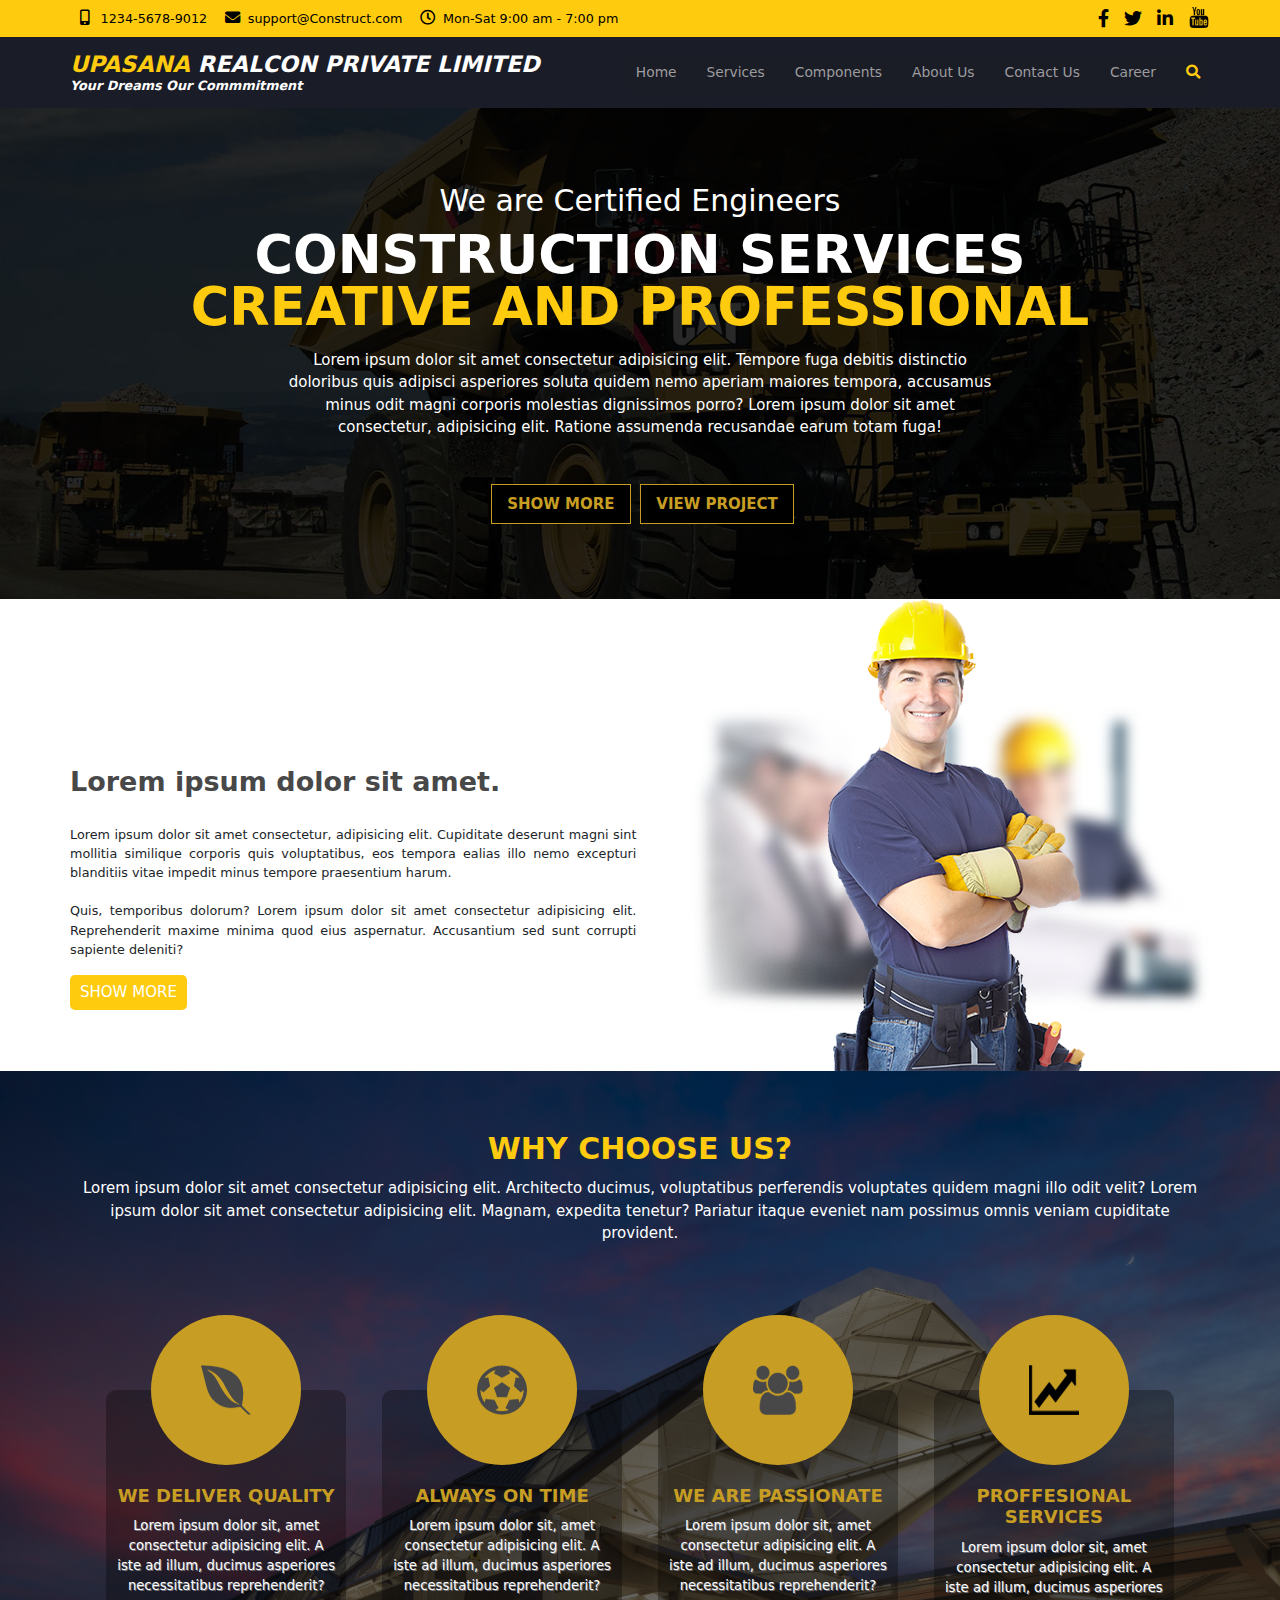
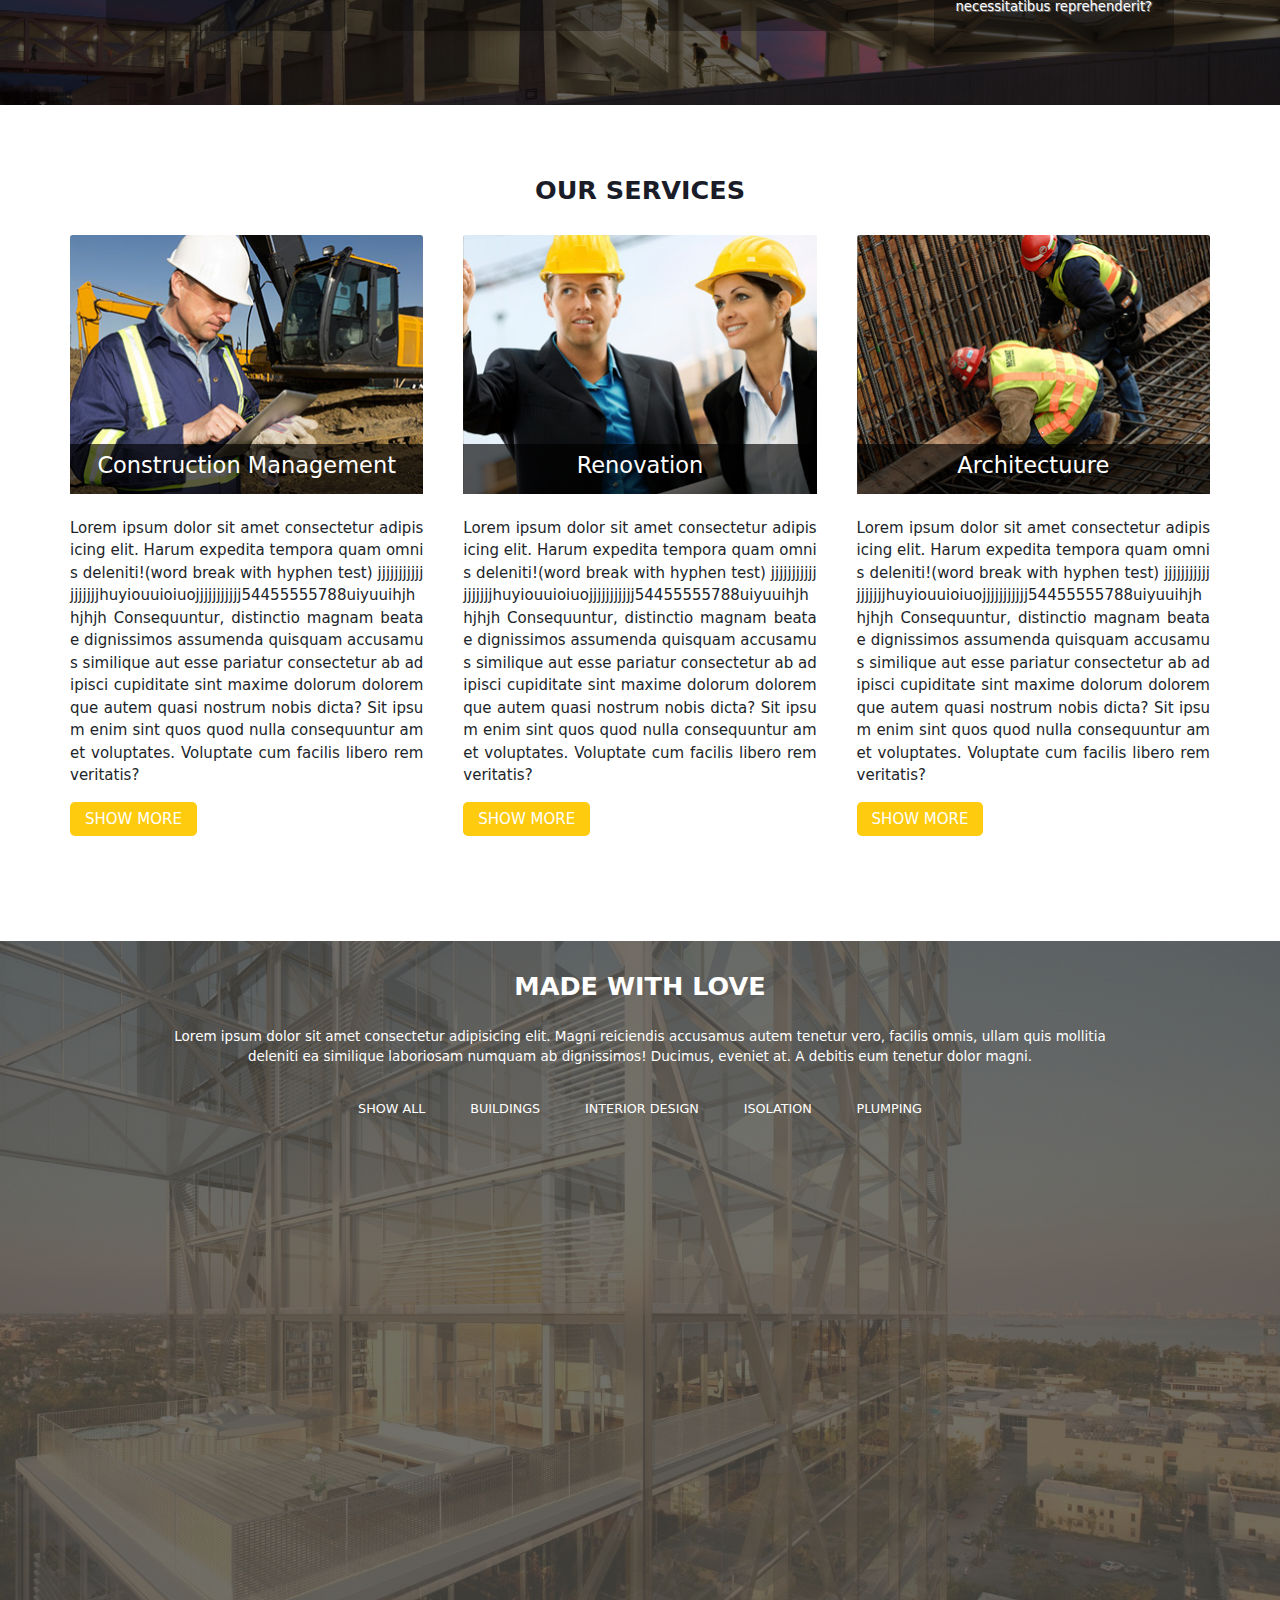
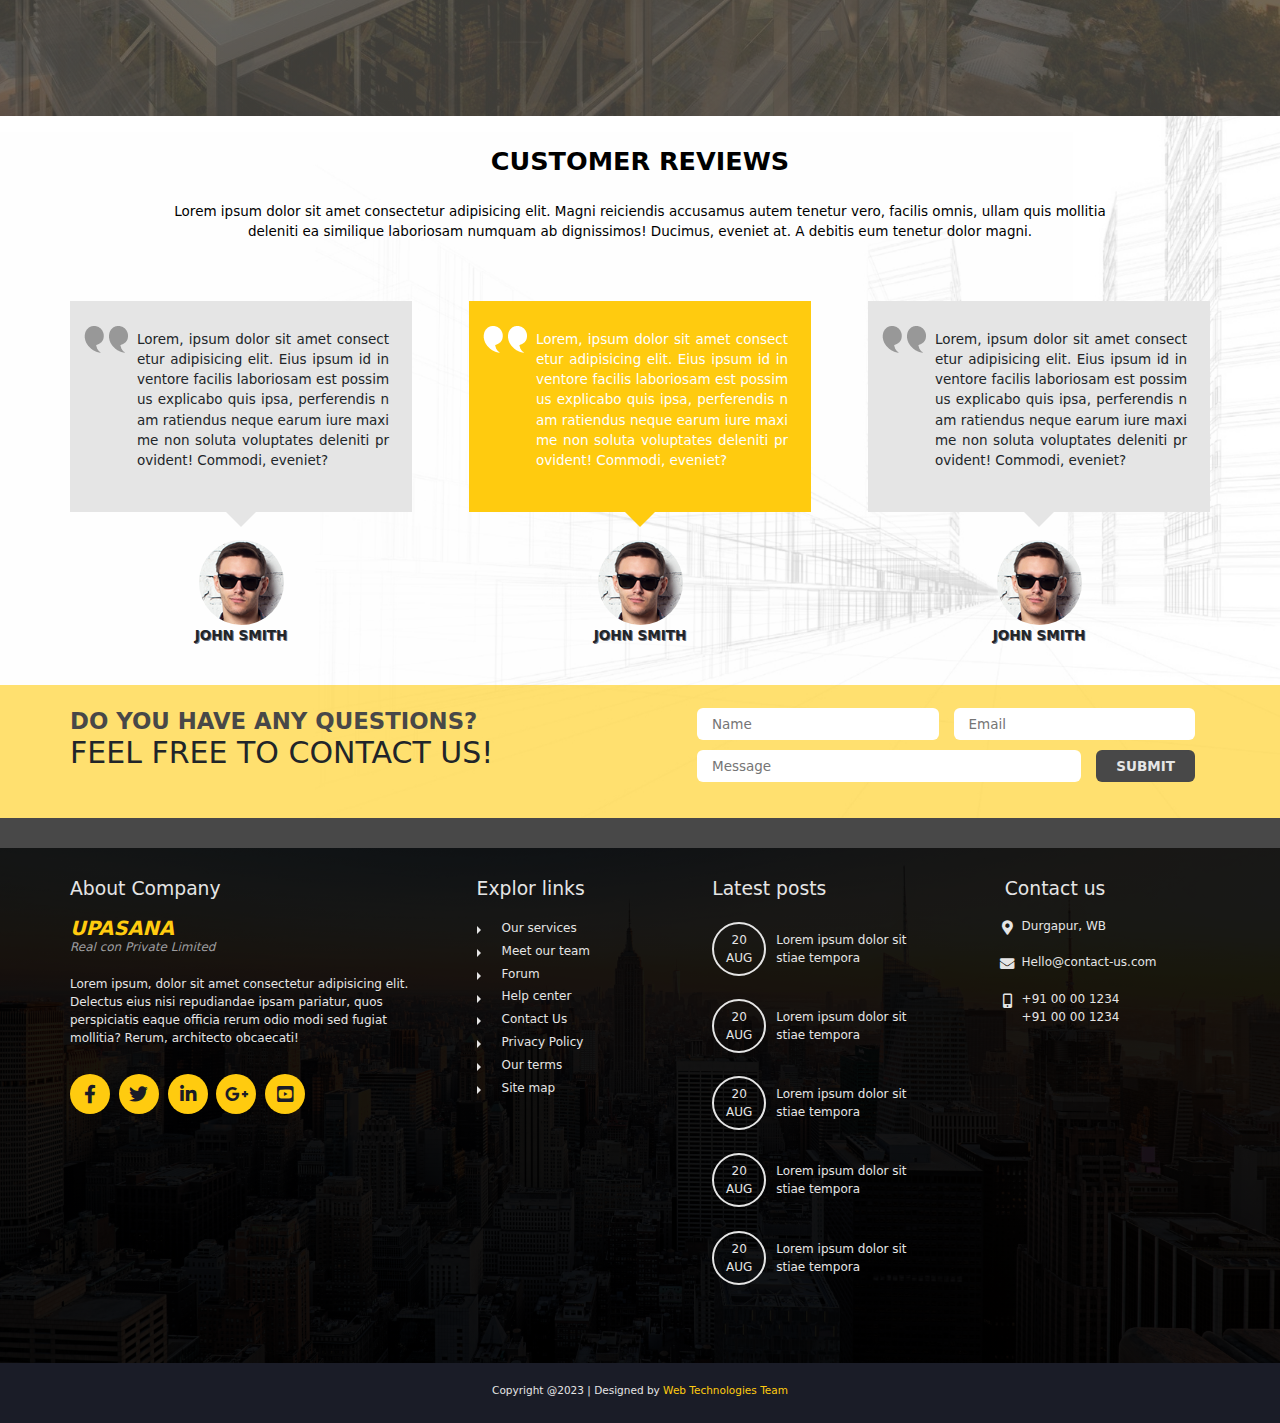
==== index.html @ b2ba681e "My Construction Site" ====
<!DOCTYPE html>
<html>
<head>
    <meta charset="UTF-8">
    <meta http-equiv="X-UA-Compatible" content="IE=edge">
    <meta name="viewport" content="width=device-width, initial-scale=1.0">
    <link href="css/all.min.css" rel="stylesheet" type="text/css">
    <link href="css/animate.compat.css" rel="stylesheet" type="text/css">
    <link href="css/bootstrap.min.css" rel="stylesheet" type="text/css">
    <link href="css/styles.css" rel="stylesheet" type="text/css">
    <script defer src="js/scripts.js"></script>
    <title>Construction Company</title>
</head>

<body>
    <section id="sec-0">
        <header class="top">
            <div class="container">
                <p>1234-5678-9012</p>
                <p>support@Construct.com</p>
                <p>Mon-Sat 9:00 am - 7:00 pm</p>
                <div class="social">
                    <a href="#" title="Facebook"><i class="fa-brands fa-facebook-f"></i></a>
                    <a href="#" title="Twitter"><i class="fa-brands fa-twitter"></i></a>
                   <!-- <a href="#"><i class="fa-brands fa-behance"></i></a>
                    <a href="#"><i class="fa-solid fa-basketball"></i></a> -->
                    <a href="#"><i class="fa-brands fa-linkedin-in"></i></a>
                    <a href="#"><img src="Images/youtube-logotype.png" alt=""></i></a>
                </div>
            </div>
        </header>
        <header>
            <div class="hide" id="searchBar">
                <input type="search" name="searchBox" id="searchBox" placeholder="Type your search here..    Press [Esc] to exist">
            </div>
            <div class="container">  
                <h1>
                    UPASANA<span>
                    REALCON PRIVATE LIMITED </span>
                    <p>Your Dreams Our Commmitment</p>
                </h1>
                <label for="menu"><i class="fas fa-bars"></i></label>
                <input type="checkbox" id="menu">
                <nav>
                    <a href="#">Home</a>
                    <!-- <a href="#">Page</a>
                    <a href="#">Blog</a> 
                    <a href="#">Portofolio</a> -->
                    <a href="#">Services</a>
                    <a href="#">Components</a>
                    <a href="#">About Us</a>
                    <a href="#">Contact Us</a>
                    <a href="#">Career</a>
                    <i class="fa-solid fa-magnifying-glass" id="search"></i>
                </nav>
            </div>
        </header>
        <article>
        <div class="container">
            <h1> We are Certified Engineers</h1>
            <h2>Construction services<br>
            <span>Creative AND professional</span></h2>
            <p>Lorem ipsum dolor sit amet consectetur adipisicing elit. Tempore fuga debitis distinctio doloribus quis adipisci asperiores soluta quidem nemo aperiam maiores tempora, accusamus minus odit magni corporis molestias dignissimos porro? Lorem ipsum dolor sit amet consectetur, adipisicing elit. Ratione assumenda recusandae earum totam fuga!</p>
            <a href="#">Show More</a>
            <a href="#">view project</a>
        </div>
        </article>
    </section>
    <section id="sec-1">
        <div class="container">
            <article>
                <h1>Welcome to our company</h1>
                <h2>Lorem ipsum dolor sit amet.</h2>
                <p>Lorem ipsum dolor sit amet consectetur, adipisicing elit. Cupiditate deserunt magni sint mollitia similique corporis quis voluptatibus, eos tempora ealias illo nemo excepturi blanditiis vitae impedit minus tempore praesentium harum. <br><br>Quis, temporibus dolorum? Lorem ipsum dolor sit amet consectetur adipisicing elit. Reprehenderit maxime minima quod eius aspernatur. Accusantium sed sunt corrupti sapiente deleniti?</p>
                <a href="#">Show More</a>
            </article>
            <aside><img src="Images/img1.png" alt="man"></aside>
        </div>
    </section>
    <section id="sec-2">
        <div class="container">
            <h1> why choose us?</h1>
            <P>Lorem ipsum dolor sit amet consectetur adipisicing elit. Architecto ducimus, voluptatibus perferendis voluptates quidem magni illo odit velit? Lorem ipsum dolor sit amet consectetur adipisicing elit. Magnam, expedita tenetur? Pariatur itaque eveniet nam possimus omnis veniam cupiditate provident.</P>
            <article>
                <figure>
                    <div><img src="Images/ico1.png" alt=""></div>
                    <div class="cont">
                        <h2>we deliver quality</h2>
                        <p>Lorem ipsum dolor sit, amet consectetur adipisicing elit. A iste ad illum, ducimus asperiores necessitatibus reprehenderit?</p>
                    </div>
                </figure>
                <figure>
                    <div><img src="Images/ico2.png" alt=""></div>
                    <div class="cont">
                        <h2>Always on time</h2>
                        <p>Lorem ipsum dolor sit, amet consectetur adipisicing elit. A iste ad illum, ducimus asperiores necessitatibus reprehenderit?</p>
                    </div>
                </figure>
                <figure>
                    <div><img src="Images/ico3.png" alt=""></div>
                    <div class="cont">
                        <h2>we are passionate</h2>
                        <p>Lorem ipsum dolor sit, amet consectetur adipisicing elit. A iste ad illum, ducimus asperiores necessitatibus reprehenderit?</p>
                    </div>
                </figure>
                <figure>
                    <div><img src="Images/ico4.png" alt=""></div>
                    <div class="cont">
                        <h2>proffesional services</h2>
                        <p>Lorem ipsum dolor sit, amet consectetur adipisicing elit. A iste ad illum, ducimus asperiores necessitatibus reprehenderit?</p>
                    </div>
                </figure>
            </article>
        </div>
    </section>
    <section id="sec-3">
        <div class="container">
            <h1>our services</h1>
            <div class="cont">
                <div class="card border-0">
                    <div>
                        <img src="Images/card1.jpg" class="card-img-top" alt="...">
                        <h5 class="caption">Construction Management</h5>
                    </div>
                    <div class="card-body px-0 pt-4">
                        <p>Lorem ipsum dolor sit amet consectetur adipisicing elit. Harum expedita tempora quam omnis deleniti!(word break with hyphen test) jjjjjjjjjjjjjjjjjjhuyiouuioiuojjjjjjjjjjj54455555788uiyuuihjhhjhjh Consequuntur, distinctio magnam beatae dignissimos assumenda quisquam accusamus similique aut esse pariatur consectetur ab adipisci cupiditate sint maxime dolorum doloremque autem quasi nostrum nobis dicta? Sit ipsum enim sint quos quod nulla consequuntur amet voluptates. Voluptate cum facilis libero rem veritatis?</p>
                    <a href="#">Show More</a>
                    </div>
                </div>
                <div class="card border-0">
                    <div>
                        <img src="Images/card2.jpg" class="card-img-top" alt="...">
                        <h5 class="caption">Renovation</h5>
                    </div>
                    <div class="card-body px-0 pt-4">
                        <p>Lorem ipsum dolor sit amet consectetur adipisicing elit. Harum expedita tempora quam omnis deleniti!(word break with hyphen test) jjjjjjjjjjjjjjjjjjhuyiouuioiuojjjjjjjjjjj54455555788uiyuuihjhhjhjh Consequuntur, distinctio magnam beatae dignissimos assumenda quisquam accusamus similique aut esse pariatur consectetur ab adipisci cupiditate sint maxime dolorum doloremque autem quasi nostrum nobis dicta? Sit ipsum enim sint quos quod nulla consequuntur amet voluptates. Voluptate cum facilis libero rem veritatis?</p>
                    <a href="#">Show More</a>
                    </div>
                </div>
                <div class="card border-0">
                    <div>
                        <img src="Images/card3.jpg" class="card-img-top" alt="...">
                        <h5 class="caption">Architectuure</h5>
                    </div>
                    <div class="card-body px-0 pt-4">
                        <p>Lorem ipsum dolor sit amet consectetur adipisicing elit. Harum expedita tempora quam omnis deleniti!(word break with hyphen test) jjjjjjjjjjjjjjjjjjhuyiouuioiuojjjjjjjjjjj54455555788uiyuuihjhhjhjh Consequuntur, distinctio magnam beatae dignissimos assumenda quisquam accusamus similique aut esse pariatur consectetur ab adipisci cupiditate sint maxime dolorum doloremque autem quasi nostrum nobis dicta? Sit ipsum enim sint quos quod nulla consequuntur amet voluptates. Voluptate cum facilis libero rem veritatis?</p>
                    <a href="#">Show More</a>
                    </div>
                </div>
            </div>
        </div>
    </section>
    <section id="sec-4">
        <div class="container">
            <h1>made with love</h1>
            <p>Lorem ipsum dolor sit amet consectetur adipisicing elit. Magni reiciendis accusamus autem tenetur vero, facilis omnis, ullam quis mollitia deleniti ea similique laboriosam numquam ab dignissimos! Ducimus, eveniet at. A debitis eum tenetur dolor magni.</p>
            <div class="filter">
                <a href="#">Show all</a>
                <a href="#">buildings</a>
                <a href="#">interior design</a>
                <a href="#">isolation</a>
                <a href="#">plumping</a>
            </div>
            <div class="cont">
                <img class="wow animated fadeIn slow" src="Images/gallery1.jpg" alt="pic">
                <aside>
                    <img src="Images/gallery3.jpg" alt="pic" class="wow animated flipInX delay-1s">
                    <img src="Images/gallery2.jpg" alt="pic" class="wow animated flipInX delay-1s slower">
                    <img src="Images/gallery4.jpg" alt="pic" class="wow animated flipInX delay-2s">
                    <img src="Images/gallery5.jpg" alt="pic" class="wow animated flipInX delay-2s slower">
                </aside>    
            </div>
        </div>
    </section>
    <section id="sec-5">
        <div class="container">
            <h1>customer reviews</h1>
            <p>Lorem ipsum dolor sit amet consectetur adipisicing elit. Magni reiciendis accusamus autem tenetur vero, facilis omnis, ullam quis mollitia deleniti ea similique laboriosam numquam ab dignissimos! Ducimus, eveniet at. A debitis eum tenetur dolor magni.</p>
            <div class="cont">
                <article class="quoteblock">
                    <div class="quotetxt arrow">
                        <p><img src="Images/blockquote2.png" alt="quote mark"></p>
                        <p>Lorem, ipsum dolor sit amet consectetur adipisicing elit. Eius ipsum id inventore facilis laboriosam est possimus explicabo quis ipsa, perferendis nam ratiendus neque earum iure maxime non soluta voluptates deleniti provident! Commodi, eveniet?</p>
                    </div>
                    <figure>
                        <img class="customer" src="Images/cust1.png" alt="customer1">
                        <figcaption>John smith</figcaption>
                    </figure>
                </article>
                <article class="quoteblock">
                    <div class="quotetxt arrow">
                        <p><img src="Images/blockquote1.png" alt="quote mark"></p>
                        <p>Lorem, ipsum dolor sit amet consectetur adipisicing elit. Eius ipsum id inventore facilis laboriosam est possimus explicabo quis ipsa, perferendis nam ratiendus neque earum iure maxime non soluta voluptates deleniti provident! Commodi, eveniet?</p>
                    </div>
                    <figure>
                        <img class="customer" src="Images/cust1.png" alt="customer1">
                        <figcaption>John smith</figcaption>
                    </figure>
                </article>
                <article class="quoteblock">
                    <div class="quotetxt arrow">
                        <p><img src="Images/blockquote2.png" alt="quote mark"></p>
                        <p>Lorem, ipsum dolor sit amet consectetur adipisicing elit. Eius ipsum id inventore facilis laboriosam est possimus explicabo quis ipsa, perferendis nam ratiendus neque earum iure maxime non soluta voluptates deleniti provident! Commodi, eveniet?</p>
                    </div>
                    <figure>
                        <img class="customer" src="Images/cust1.png" alt="customer1">
                        <figcaption>John smith</figcaption>
                    </figure>
                </article>
            </div>
        </div>
        <div class="contactUs">
            <div class="container">
                <aside>
                    <h1>do you have any questions?</h1>
                    <h2>feel free to contact us!</h2>
                </aside>
                <form id="form" action="/" method="">
                    <input type="text" name="name" id="" placeholder="Name" required>
                    <input type="email" name="email" id="email" placeholder="Email" required>
                    <input type="text" name="message" id="" placeholder="Message" required>
                    <input type="submit" value="submit" id="submit">
                    <p id="msg"></p>
                </form>
            </div>
        </div>
    </section>
    <section id="sec-6">
        <div class="container">
            <div class="about">
                <h1>About Company</h1>
                <h2>
                    UPASANA 
                    <p>Real con Private Limited</p>
                </h2>
                <p>Lorem ipsum, dolor sit amet consectetur adipisicing elit. Delectus eius nisi repudiandae ipsam pariatur, quos perspiciatis eaque officia rerum odio modi sed fugiat mollitia? Rerum, architecto obcaecati!</p>
                <a href="#"><i class="fab fa-facebook-f"></i></a>
                <a href="#"><i class="fab fa-twitter"></i></i></a>
                <a href="#"><i class="fab fa-linkedin-in"></i></a>  
                <a href="#"><i class="fab fa-google-plus-g"></i></a>
                <a href="#"><i class="fab fa-youtube-square"></i></a>
            </div>
            <div class="links">
                <h1>Explor links</h1>
                <a href="#">Our services</a>
                <a href="#">Meet our team</a>
                <a href="#">Forum</a>
                <a href="#">Help center</a>
                <a href="#">Contact Us</a>
                <a href="#">Privacy Policy</a>
                <a href="#">Our terms</a>
                <a href="#">Site map</a>
            </div>
            <div class="posts">
                <h1>Latest posts</h1>
                <a href="#"><span>20<br>AUG</span>Lorem ipsum dolor sit stiae tempora</a>
                <a href="#"><span>20<br>AUG</span>Lorem ipsum dolor sit stiae tempora</a>
                <a href="#"><span>20<br>AUG</span>Lorem ipsum dolor sit stiae tempora</a>
                <a href="#"><span>20<br>AUG</span>Lorem ipsum dolor sit stiae tempora</a>
                <a href="#"><span>20<br>AUG</span>Lorem ipsum dolor sit stiae tempora</a>
            </div>
            <div class="contact">
                <h1>Contact us</h1>
                <p>Durgapur, WB</p>
                <p>Hello@contact-us.com</p>
                <p>+91 00 00 1234<br>+91 00 00 1234</p>

            </div>
        </div>
    </section>
    <section id="sec-7">
        <div class="container">
            <p>Copyright @2023 | Designed by <span>Web Technologies Team</span></p>
        </div>
    </section>

    <script src="js/wow.min.js"></script>
    <script> new WOW().init();</script>
    <script src="js/bootstrap.bundle.min.js"></script>
</body>
</html>
---- css/styles.css ----
*{
    margin: 0px;
    padding: 0px;
    box-sizing: border-box;
    outline-style: none;
}

html {
    font-size: 12px;
    color: #000;
    font-family:'Segoe UI', Tahoma, Geneva, Verdana, sans-serif;
}

:root{
    --txtaccent: #fff;
    --txtaccent1: #9D9D9F;
    --textaccent2: #73757E;
    --textaccent3: #484848;
    --txtaccent4: #000;
    --txtaccent5: #E5E5E5;
    --haccent: #FFCB0F;
    --haccent_withOpacity: rgba(255, 203, 15,0.6);
    --haccent2: #C79E23;
    --bgaccent: #1A1C27;
    --bgaccent_withOpacity: rgba(26, 28, 39,0.96);
}
.container{
    width: 95%;
    margin: 0px auto;
    padding: 0px;
}
/* SECTION ZERO = LANDING VIEW */
#sec-0{
    background: linear-gradient(rgba(0,0,0,0.8),rgba(0,0,0,0.8)), url(../Images/banner.jpg) no-repeat top center/cover;
}
#sec-0 header.top {
    background-color: var(--haccent);
    font-size: 0.85rem;
    color: var(--txtaccent4);
    padding-top: 6px;
}
#sec-0 header.top .container {
    display: flex;
    flex-wrap: wrap;
    justify-content: space-evenly;
}
#sec-0 header.top p {
    display: flex;
    width: 45%;
    justify-content: flex-start;
    align-items: center;
    margin-bottom: 0px;
}
#sec-0 header.top p:nth-of-type(2) {
    justify-content: flex-end;
}
#sec-0 .top p::before{
    font-family: fontAwesome;
    display: inline-flex;
    width: 2em;
    justify-content: center;
    font-size: 1.2em;
}
#sec-0 .top p:first-of-type::before{
    content: "\f3cd";
}
#sec-0 .top p:nth-of-type(2)::before{
    content: "\f0e0";
}
#sec-0 .top p:last-of-type::before{
    content: "\f017";
}
#sec-0 .top .social {
    display: flex;
    width: 45%;
    justify-content: flex-end;
    gap: 5px;
}
#sec-0 .top .social a{
    font-size: 1.2rem;
    display: inline-block;
    padding: 5px 0px 5px 5px;
    color: inherit;
    text-decoration: none;
    transition: transform 0.3s ease-in-out;
}
#sec-0 .top .social a:hover{
    transform: scale(1.15);
}
#sec-0 .top .social a img{
    height: 1.2em;
    margin-top: -5px;
}
#sec-0 header:last-of-type{
    background-color: var(--bgaccent);
    position: relative;
}
#sec-0 header:last-of-type .container{
    display: flex;
    flex-wrap: wrap;
    justify-content: space-between;
    align-items: center;
    padding: 0.65rem 0px;
    position: relative;
}
#sec-0 header:last-of-type h1{
    font-size: 1.5rem;
    font-style: italic;
    font-weight: bold;
    color: var(--haccent);
    padding: 0px;
    margin: 0px;
}
#sec-0 header:last-of-type h1>span{
    color: var(--txtaccent);
}

#sec-0 header:last-of-type h1 p{
    font-size: 0.85rem;
    font-style: italic;
    color: var(--txtaccent);
    font-weight: bold;
    margin: 0px;
}
#sec-0 header label{
    color: var(--haccent);
    font-size: 2rem;
}
#sec-0 header nav a {
    display: block;
    text-decoration: none;
    color: var(--txtaccent1);
    text-align: center;
    padding: 10px;
    transition: background-color 0.6s ease;
    border-bottom: solid 1px var(--txtaccent1);
}
#sec-0 header nav a:hover{
    background-color: var(--haccent_withOpacity);
    color: var(--txtaccent);
}
#sec-0 header nav i {
    display: flex;
    text-decoration: none;
    color: var(--haccent);
    text-align: center;
    align-items: center;
    padding: 10px;
    font-size: 1.2em;
    transition: transform 0.3s ease-in-out;
    width: fit-content;
    margin: 0px auto;
}
#sec-0 header nav i:hover {
    transform: scale(1.3);
    cursor:pointer;
}
#sec-0 #searchBar {
    justify-content: center;
    align-items: flex-start;
    background: linear-gradient(rgba(0,0,0,0.9),rgba(0,0,0,0.9));
    backdrop-filter: blur(4px);
    position: absolute;
    width: 100%;
    height: 110vh;
    top: 100%;
}
#sec-0 #searchBox {
    display: block;
    min-width: 45%;
    padding: 10px 15px;
    text-align: center;
    border-radius: 30px;
    border-style: none;
    transform: translateY(25px);
}
#sec-0 #searchBox:focus {
    box-shadow: inset 0px 0px 25px var(--haccent2);
}
.show{
    display: flex;
}
.hide{
    display: none;
}

#sec-0 header input {
    display: none;
}
#sec-0 input + nav {
    display: none;
    width: 100%;
}
#sec-0 input:checked + nav {
    display: block;
}
#sec-0 article{
    display: flex;
    align-items: center;
    text-align: center;
    padding: 3rem 0px;
}
#sec-0 article h1{
    font-weight: normal;
    font-size: 1.25rem;
    color: var(--txtaccent);
    margin-bottom: 10px;
}
#sec-0 article h2{
    text-transform: uppercase;
    font-size: 1.85rem;
    color: var(--txtaccent);
    line-height: 1em;
    margin-bottom: 15px;
    font-weight: 700;
}
#sec-0 article h2 span{
    color: var(--haccent);
}
#sec-0 article p{
    color: var(--txtaccent);
    margin-bottom: 3rem;
    padding-left: 4rem;
    padding-right: 4rem;
}
#sec-0 article a{
    color: var(--haccent2);
    background-color: var(--txtaccent4);
    display: inline-block;
    padding: 8px 15px;
    margin-left: 5px;
    border: solid 1px var(--haccent2);
    text-decoration: none;
    text-transform: uppercase;
    font-weight: bold;
}
#sec-0 article a:hover{
    background-color: var(--haccent2);
    color: var(--txtaccent);
}
/* SECTION ONE */
#sec-1 {
    background-color: var(--txtaccent);
}
#sec-1 article{
    padding-top: 20px;
    text-align: center;
}
#sec-1 article h1{
    font-size: 1.85rem;
    color: var(--txtaccent);
    font-weight: 700;
    text-transform: uppercase;
}
#sec-1 article h2{
    font-size: 1.1rem;
    font-weight: 700;
    color: var(--textaccent3);
}
#sec-1 article p{
    font-size: 0.85rem;
    text-align: justify;
    margin: 1.3rem 0px 1.1rem;
}
#sec-1 article a{
    color: var(--txtaccent);
    background-color: var(--haccent);
    text-transform: uppercase;
    text-decoration: none;
    padding: 6px 10px;
    border-radius: 5px;
    display: inline-block;
    width: fit-content;
}
#sec-1 aside {
    width: 95%;
    margin: 25px auto 0px;
}
#sec-1 aside img{
    max-width: 100%;
}

#sec-2{
    background: linear-gradient(rgba(0,0,0,0.6),rgba(0,0,0,0.6)), url(../Images/bg4.jpg) no-repeat center center/cover;
    text-align: center;
    padding: 3rem 0px 1.8rem;
}
#sec-2 .container>h1{
    color: var(--haccent);
    text-transform: uppercase;
    font-size: 2rem;
    margin-bottom: 10px;
    font-weight: 700;
}
#sec-2 .container>p {
    color: var(--txtaccent);
    margin-bottom: 30px;
}
#sec-2 article{
    display: flex;
    justify-content: center;
    flex-wrap: wrap;
}
#sec-2 article figure{
    text-align: center;
    max-width: 63%;
    margin-top: 40px;
}
#sec-2 article .cont{
    background: linear-gradient(rgba(0,0,0,0.3),rgba(0,0,0,0.3));
    border-radius: 10px;
    padding: 95px 10px 20px;
    text-align: center;
    margin-top: -75px;
}
#sec-2 article figure div:first-of-type{
    width: 10em;
    height: 10em;
    background-color: var(--haccent2);
    border-radius: 50%;
    display: flex;
    justify-content: center;
    align-items: center;
    margin: 0px auto;
    position: relative;
    z-index: 1;
}
#sec-2 article figure img{
    max-width: 55%;
}
#sec-2 article figure h2{
font-size: 1.2rem;
text-transform: uppercase;
font-weight: 700;
margin-bottom: 10px;
color: var(--haccent2);
}
#sec-2 article figure p{
color: var(--txtaccent);
font-size: 0.88rem;
text-shadow:1px 1px #73757E;
}

#sec-3{
    background-color: var(--txtaccent);
    padding-top: 30px;
    padding-bottom: 30px;
}
#sec-3 h1{
    text-transform: uppercase;
    font-size: 1.7rem;
    margin-bottom: 30px;
    text-align: center;
    color: var(--bgaccent);
    font-weight: 900;
}
#sec-3 .cont{
    display: flex;
    flex-wrap: wrap;
    justify-content: space-between;
    flex-direction: column;
    align-content: space-around;
}
#sec-3 .card{
    width: 90%;
    margin-bottom: 30px;
}
#sec-3 .card p{
    text-align: justify;
    word-break: break-all;
    -ms-hyphens: auto;
    -webkit-hyphens: auto;
    -moz-hyphens: auto;
    hyphens: auto;
}
#sec-3 .card>div{
    position: relative;
}
#sec-3 .caption{
    width: 100%;
    text-align: center;
    margin: 0px;
    color: var(--txtaccent);
    background-color: rgba(0,0,0,0.65);
    padding: 8px 15px 15px;
    position: absolute;
    bottom: 0px;
    font-size: 1.5rem;
    font-weight: 400;
}
#sec-3 a{
    color: var(--txtaccent);
    background-color: var(--haccent);
    text-transform: uppercase;
    text-decoration: none;
    padding: 6px 15px;
    border-radius: 5px;
    display: inline-block;
}
/* SECTION 4 */
#sec-4{
    background: linear-gradient(rgba(78, 76, 70, 0.8),rgba(78, 76, 70, 0.8)), url(../Images/bg2.jpg) no-repeat center center/cover;
    text-align: center;
    padding-top: 2rem;
    padding-bottom: 4rem;
}
#sec-4 h1{
    text-transform: uppercase;
    font-size: 1.7rem;
    margin-bottom: 1.6rem;
    color: var(--txtaccent);
    font-weight: 800;
}
#sec-4 p{
    color: var(--txtaccent);
    font-size: 0.9rem;
    padding: 0px 6rem;
    margin-bottom: 2rem;
}
#sec-4 .filter{
    margin-bottom: 2rem;
    padding: 0px 6rem;
}
#sec-4 .filter a{
    display: inline-block;
    padding: 3px 20px 5px;
    border-radius: 15px;
    color: var(--txtaccent);
    text-decoration: none;
    text-transform: uppercase;
    transition: background-color 0.65s ease;
    font-size: 0.85rem;
}
#sec-4 .filter a:hover{
    background-color: var(--bgaccent);
}
#sec-4 .cont{
    width: 90%;
    margin: 0px auto;
}
#sec-4 .cont>img{
    width: 100%;
    display: block;
    margin: 0px auto 20px;
}
#sec-4 aside{
    display: flex;
    flex-flow: row wrap;
    justify-content: space-between;
}
#sec-4 aside img{
    margin-bottom: 10px;
    width: 48%;
}
/* SECTION 5 */
#sec-5{
    background: url(../Images/bg3.jpg) no-repeat center center/cover;
    text-align: center;
    padding-top: 2rem;
    font-size: 0.9rem;
}
#sec-5 h1{
    text-transform: uppercase;
    font-size: 1.7rem;
    margin-bottom: 1.6rem;
    color: var(--txtaccent4);
    font-weight: 800;
}
#sec-5 h1+p{
    color: var(--txtaccent4);
    padding: 0px 2rem;
    margin-bottom: 4rem;
}
#sec-5 .cont{
    display: flex;
    flex-flow: wrap;
    justify-content: center;
    gap: 5vh;
}
#sec-5 article{
    width: 70%;
}
#sec-5 .quotetxt{
    display: flex;
    align-items: stretch;
    padding: 1.8em 1.7em 2em 1em;
    background-color: var(--txtaccent5);
    text-align: justify;
    word-break: break-all;    
    position: relative;
}
#sec-5 .quotetxt p:first-child{
    padding-right: 0.7em;
}
#sec-5 .quotetxt p:first-child img{
    min-width: 100%;
}
#sec-5 .quotetxt p:last-child{
    padding-top: 3px;
}
#sec-5 .arrow:after {
    content: '';
    position: absolute;
    border: 15px solid transparent;
    border-top-color: var(--txtaccent5);
    left: calc(50% - 15px);
    top: 100%;
}
#sec-5 figure{
    margin-top: 1.85rem;
}
#sec-5 .customer{
    display: block;
    margin: 0px auto;
    border-radius: 50%;
}
#sec-5 figcaption{
    text-transform: uppercase;
    font-weight: 600;
    text-shadow:1px 1px #73757E;
}
#sec-5 article:nth-of-type(2) div.quotetxt{
    color: var(--txtaccent);background-color: var(--haccent);
}
#sec-5 article:nth-of-type(2) .arrow:after{
    border-top-color: var(--haccent);
}
#sec-5 .contactUs{
    padding-top: 1.5rem;
    background-color: var(--haccent_withOpacity);
    border-bottom: solid 2rem var(--textaccent3);
}
#sec-5 .contactUs h1{
    color: var(--textaccent3);
    text-transform: uppercase;
    font-size: 1.52rem;
    font-weight: 800;
    margin: 0px;
}
#sec-5 .contactUs h2{
    font-size: 2rem;
    font-weight: normal;
    text-transform: uppercase;
    margin: 0px;
}
#sec-5 .contactUs form{
    padding: 10px 0px 1.7rem;
    position: relative;
}
#sec-5 .contactUs form input{
    padding: 6px 15px;
    margin: 0px 5px 10px 0px;
    border-radius: 6px;
    border-style: none;
    color: var(--textaccent3);
}
#sec-5 .contactUs form input[type=submit]{
    padding: 6px 20px;
    text-transform: uppercase;
    font-weight: 600;
    background-color: var(--textaccent3);
    color: var(--txtaccent5);
}
#sec-5 .contactUs form input:focus{
    box-shadow: inset 0px 0px 10px var(--txtaccent1);
}
#sec-5 .contactUs form input[type=submit]:hover{
    box-shadow: inset 0px 0px 10px var(--txtaccent1);
}
#sec-5 .contactUs form input+p{
    width: 100%;
    margin: 0px auto;
    color:#ff0000;
    font-style: italic;
    font-size: 0.8rem;
    line-height: 1.1em;
    padding: 0px 6px;
    position: absolute;
    bottom: 2px;
}
.invalid{
    box-shadow: inset 0px 0px 10px #e67a7a;
}
/* SECTION SIX */
#sec-6{
    background: linear-gradient(rgba(0, 0, 0,0.9),rgba(0, 0, 0,0.9)), url(../Images/rascacielos-nueva-york.jpg) no-repeat center center/cover;
    padding-top: 2rem;
    padding-bottom: 4rem;
    font-size: 0.8rem;
}
#sec-6 .container{
    display: flex;
    flex-flow: row wrap;
    justify-content: space-between;
    row-gap: 15px;
    color: var(--txtaccent5);
}
#sec-6 h1{
    font-weight: 400;
    font-size: 1.25rem;
    margin-bottom: 1.1rem;
}
#sec-6 .about h2{
    font-size: 1.3rem;
    font-weight: 800;
    font-style: italic;
    color: var(--haccent);
    padding-bottom: 5px;
    margin-bottom: 1rem;
}
#sec-6 .about h2 p{
    color: var(--txtaccent1);
    font-size: 0.8rem;
    font-weight: 400;
    margin-bottom: 0px;
}
#sec-6 .about>p{
    margin-bottom: 1.5rem;
}
#sec-6 .about a{
    display: inline-flex;
    padding: 5px;
    width: 40px;
    height: 40px;
    margin-right: 5px;
    border-radius: 50%;
    background-color: var(--haccent);
    font-size: 1.25rem;
    color: var(--bgaccent);
    justify-content: center;
    align-items: center;
    transition: background-color ease-in;
    margin-top: 5px;
    text-decoration: none;
}
#sec-6 .about i{
    vertical-align: baseline;
}
#sec-6 .about a:hover{
    background-color: var(--txtaccent5);
}
#sec-6 .links a{
    color: inherit;
    text-decoration: none;
    display: block;
}
#sec-6 .links a{
    position: relative;
    padding: 0.2em;
    padding-left: 25px;
}
#sec-6 .links a::before{
    content: '';
    position: absolute;
    border: 0.35em solid transparent;
    border-left-color: var(--txtaccent5);
    left: 0px;
    top: 0.8em;
}
#sec-6 .links a:hover{
    text-decoration: underline;
}
#sec-6 .posts a{
    color: inherit;
    text-decoration: none;
    display: flex;
    align-items: center;
    padding: 5px;
    border-radius: 10px;
    margin-bottom: 1.1em;
    transition: background-color 0.7s ease-out;
    margin-left: -5px;
}
#sec-6 .posts a:hover{
    background-color: var(--haccent_withOpacity);
    color: var(--txtaccent);
}
#sec-6 .posts a span{
    display: inline-flex;
    width: 2.5em;
    height: 2.5em;
    border-radius: 50%;
    border: solid 2px var(--txtaccent5);
    justify-content: center;
    align-items: center;
    text-align: center;
    padding: 25px;
    margin-right: 10px;
}
#sec-6 .contact p{
    margin-bottom: 15px;
    display: flex;
    margin-left: -1em;
}
#sec-6 .contact p::before{
    font-family: fontAwesome;
    display: inline-flex;
    min-width: 2em;
    justify-content: center;
    font-size: 1.2em;
}
#sec-6 .contact p:first-of-type::before{
    content: "\f3c5";
}
#sec-6 .contact p:nth-of-type(2)::before{
    content: "\f0e0";
}
#sec-6 .contact p:last-of-type::before{
    content: "\f3cd";
}
/* SECTION SEVEN */
#sec-7 {
    background-color: var(--bgaccent);
    padding: 20px 0px 10px;
    text-align: center;
    font-size: 0.7rem;
}
#sec-7 p{
    color: var(--txtaccent5);
}
#sec-7 p span{
    color: var(--haccent);
}

/*MEDIA QUERRIES*/
/*Smart phones */
@media (min-width: 576px) {
    html{
        font-size: 13px;
    }
    .container {
        width: 520px;
    }
    #sec-0 header nav a {
        background-color: transparent;
    }
    #sec-0 input + nav {
        background-color: var(--bgaccent_withOpacity);
        position: absolute;
        top: 100%;
        right: 0%;
        width: 35%;
        border-bottom-left-radius: 10px;
    }
    #sec-0 #searchBox {
        transform: translateY(25px);
    }
}
/* Medium devices (tablets, 768px and up) */
@media (min-width: 768px) {
    html{
        font-size: 14px;
    }
    .container {
        width: 720px;
    }
    #sec-0 header.top {
        padding-top: 0px;
    }
    #sec-0{
        background-position: center center;
    }
    #sec-0 header.top .container {
        justify-content: flex-start;
    }
    #sec-0 header.top p {
        width: fit-content;
        margin-right: 10px;
    }
    #sec-0 .top .social {
        width: fit-content;
        flex-grow: 1;
    }
    #sec-0 header label{
        display: none;
    }
    #sec-0 header nav a {
        border-style: none;
    }
    #sec-0 input + nav {
        display: flex;
        flex-wrap: nowrap;
        justify-content: flex-end;
        width: fit-content;
        position: static;
        border-radius: none;
        font-size: 0.8rem;
    }
    #sec-0 input:checked + nav {
        display: flex;
    }
    #sec-0 article{
        padding: 5rem 0px;
    }
    #sec-0 article h1{
        font-size: 2rem;
    }
    #sec-0 article h2{
        font-size: 3.5rem;
    }
    #sec-0 #searchBox {
        min-width: 35%;
    }
    #sec-1 .container{ 
        display: flex;
        flex-wrap: wrap;
        justify-content: space-between;
    }
    #sec-1 article{
        padding: 0px;
        text-align: left;
        width:51%;
        display: flex;
        flex-flow: column nowrap;
        justify-content: center;
    }
    #sec-1 article p{
        padding-right: 1rem;
    }
    #sec-1 aside {
        width: 48%;
        margin: 0px;
        text-align: right;
    }
    #sec-2{
        padding: 4rem 0px 2.5rem;
    }
    #sec-2 article{
        justify-content: space-between;
    }
    #sec-2 article figure{
        max-width: 40%;
    }
    #sec-2 article figure img{
        max-width: 55%;
    }
    #sec-3 {
        padding-top: 40px;
        padding-bottom: 50px;
    }
    #sec-3 .cont{
        flex-direction: row;
    }
    #sec-3 .card{
        width: 48%;
    }
    #sec-3 .card:last-child{
        margin-left: auto;
        margin-right: auto;
    }
    #sec-4 .cont{
        width: 100%;
        margin: 0px;
    }
    #sec-4 aside img{
        margin-bottom: 15px;
        width: 48%;
    }
    #sec-5 h1+p{
        padding: 0px 6rem;
    }
    #sec-5 .cont{
        gap: 5vw;
    }
    #sec-5 article{
        width: 43%;
    }
    #sec-5 .contactUs form input+p{
        bottom: 4px;
    }
    #sec-6 .container{
        justify-content: space-between;
        row-gap: 25px;
    }
    #sec-6 .about{
        width: 65%;
    }
    #sec-6 .links{
        width: 20%;
    }
    #sec-6 .posts {
        width: 65%;
    }
    #sec-6 .contact {
        width: 20%;
    }
}
/* Standard PC screens */
@media (min-width: 1200px) {
    html{
        font-size: 15px;
    }
    .container {
        width: 1140px;
    }
    #sec-0 .top .social {
        gap: 10px ;
    }
    #sec-0 header:last-of-type .container{
        padding: 0.95rem 0px;
    }
    #sec-0 header nav a {
        margin-right: 10px;
        font-size: 0.92rem;
    }
    #sec-0 article p{
        padding-left: 14rem;
        padding-right: 14rem;
    }
    #sec-1 article h1{
        font-size: 2.7rem;
    }
    #sec-1 article h2{
        font-size: 1.8rem;
    }
    #sec-2{
        background-position: center top;
    }
    #sec-2 article{
        justify-content: space-evenly;
    }
    #sec-2 article figure{
        max-width: 21%;
    }
    #sec-3 {
        padding-top: 70px;
        padding-bottom: 60px;
    }
    #sec-3 .card{
        width: 31%;
    }
    #sec-3 .card:last-child{
        margin-left: 0px;
        margin-right: 0px;
    }
    #sec-4 .cont{
        display: flex;
        flex-flow: row wrap;
        justify-content: space-between;
    }
    #sec-4 .cont>img{
        width: 50%;
        margin: 0px;
    }
    #sec-4 aside{
        display: flex;
        flex-flow: row wrap;
        justify-content: space-between;
        width: 49%;
        gap: 10px;
    }
    #sec-4 aside img{
        width: 49%;
        margin: 0px;
    }
    #sec-5{
        background-position: right center;
    }
    #sec-5 .cont{
        justify-content: space-between;
        gap: 0px;
        padding-bottom: 25px;
    }
    #sec-5 article{
        width: 30%;
    }
    #sec-5 .contactUs>.container {
        display: flex;
        justify-content: space-between;
    }
    #sec-5 .contactUs aside{
        width: 45%;
        text-align: left;
    }
    #sec-5 .contactUs form {
        width: 45%;
        padding-top: 0px;
        display: flex;
        flex-wrap: wrap;
        justify-content: space-between;
    }
    #sec-5 .contactUs form input {
        margin-right: 15px;
    }
    #sec-5 .contactUs form input:not(input[type=submit]) {
        flex-grow: 1;
    }
    #sec-5 .contactUs form input+p{
        text-align: left;
    }
    #sec-6 .container{
        justify-content: space-between;
        row-gap: 25px;
    }
    #sec-6 .about{
        width: 30%;
    }
    #sec-6 .links{
        width: 15%;
    }
    #sec-6 .posts {
        width: 20%;
    }
    #sec-6 .contact {
        width: 18%;
    }
}
@media (min-width: 1400px) {
    html{
        font-size: 17px;
    }
    .container {
        width: 1340px;
    }
}

/* END OF SHEET */
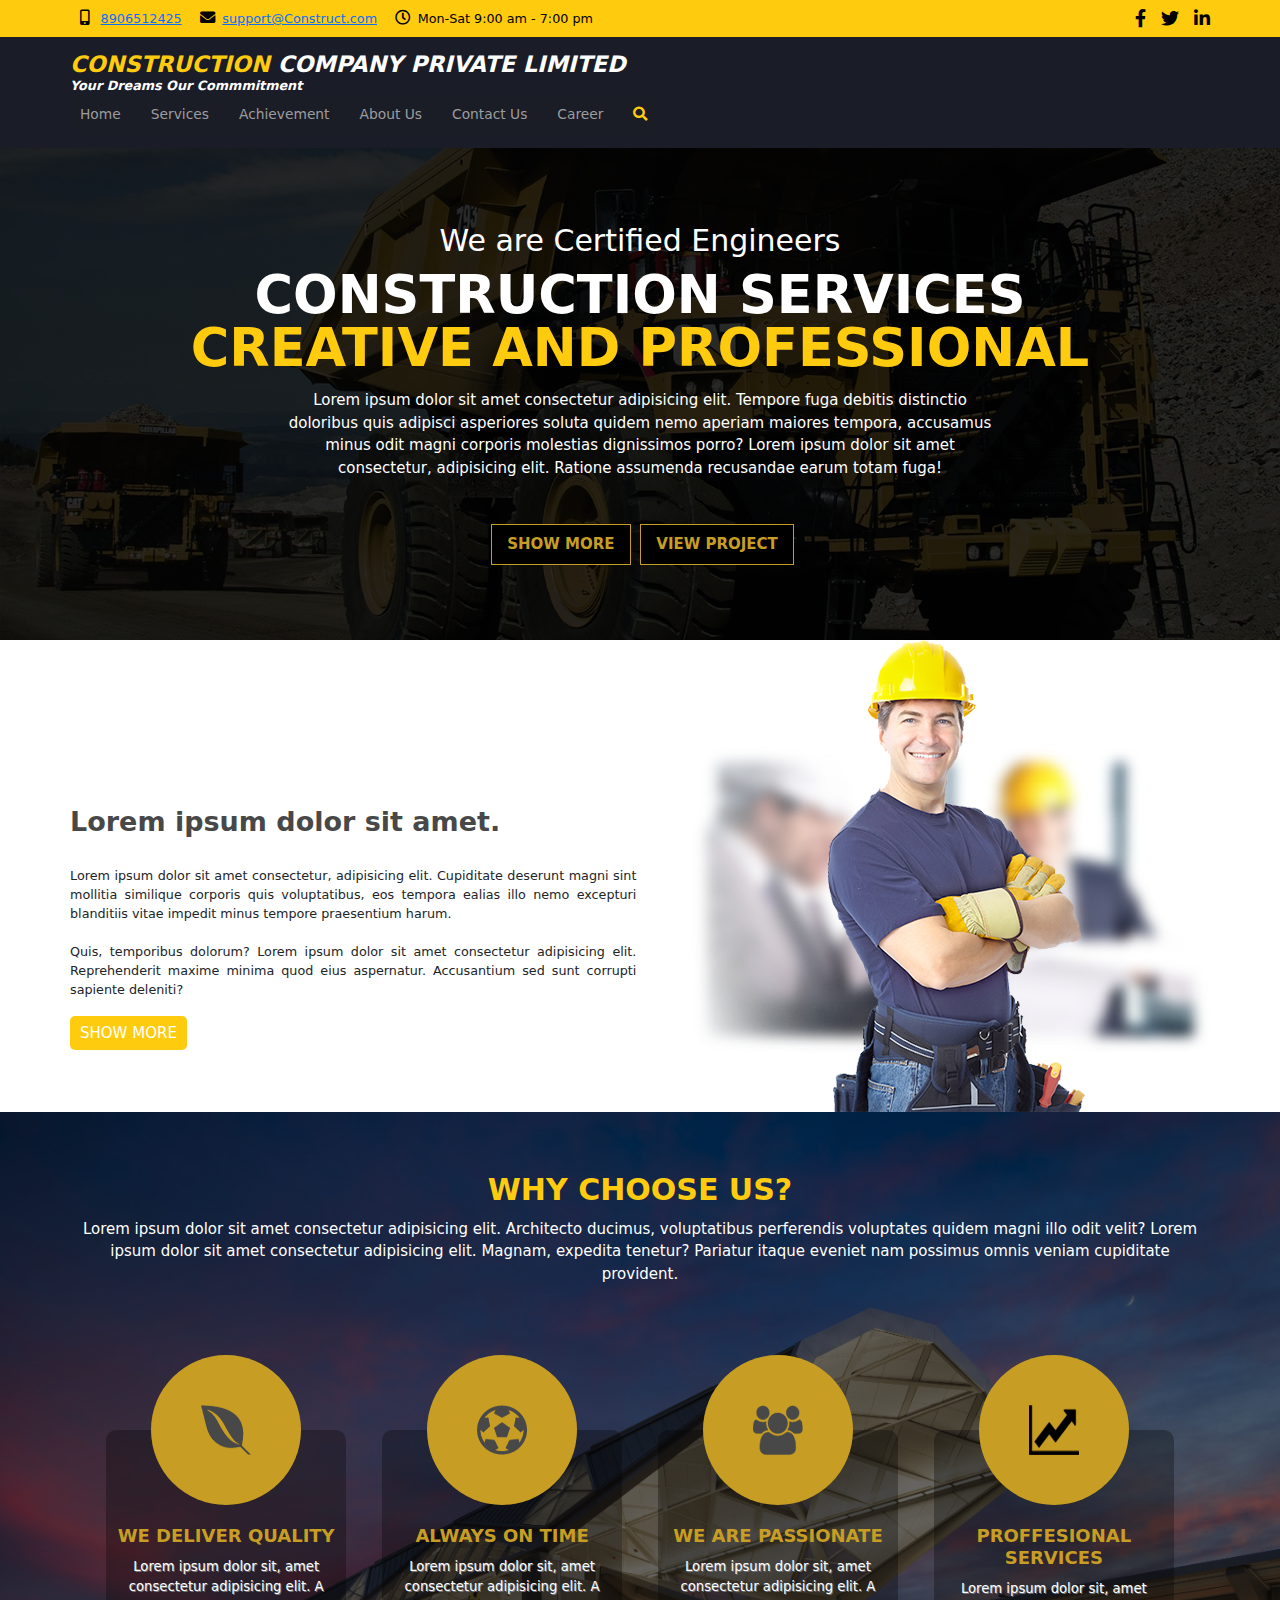
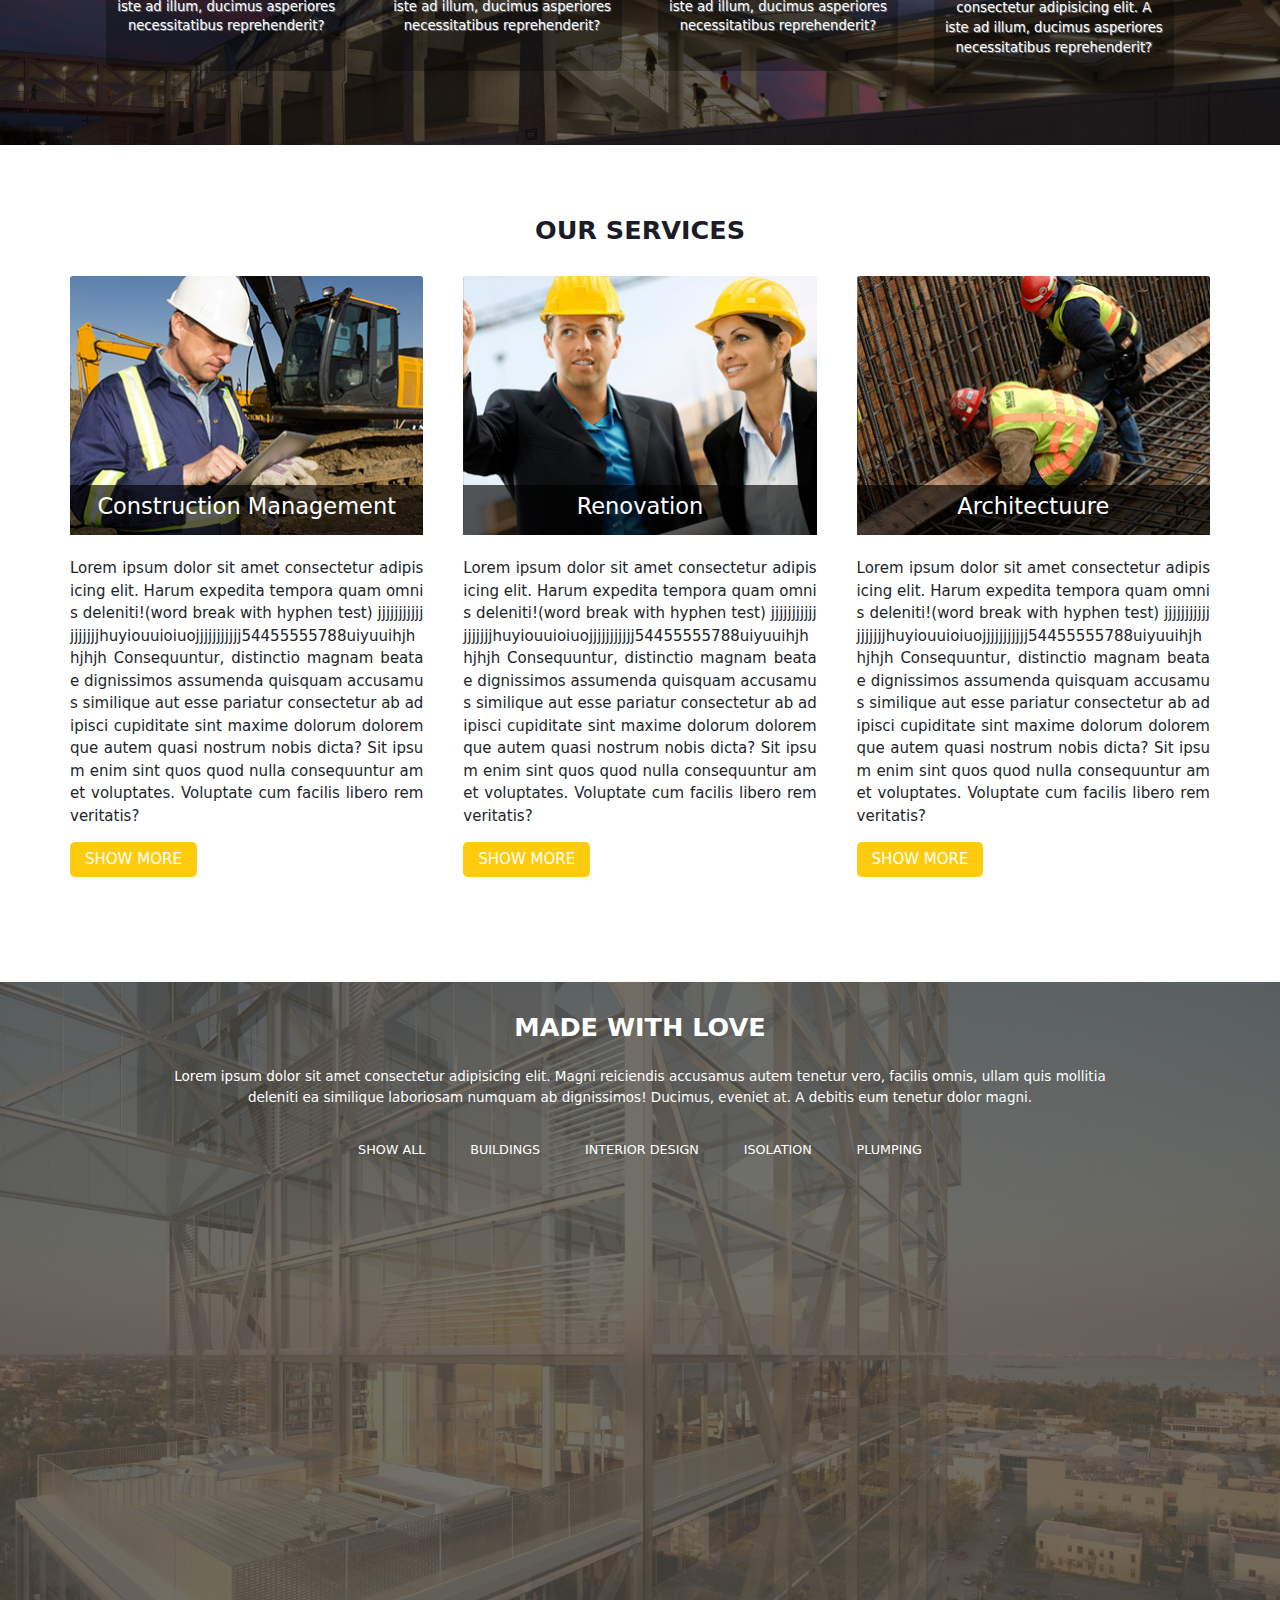
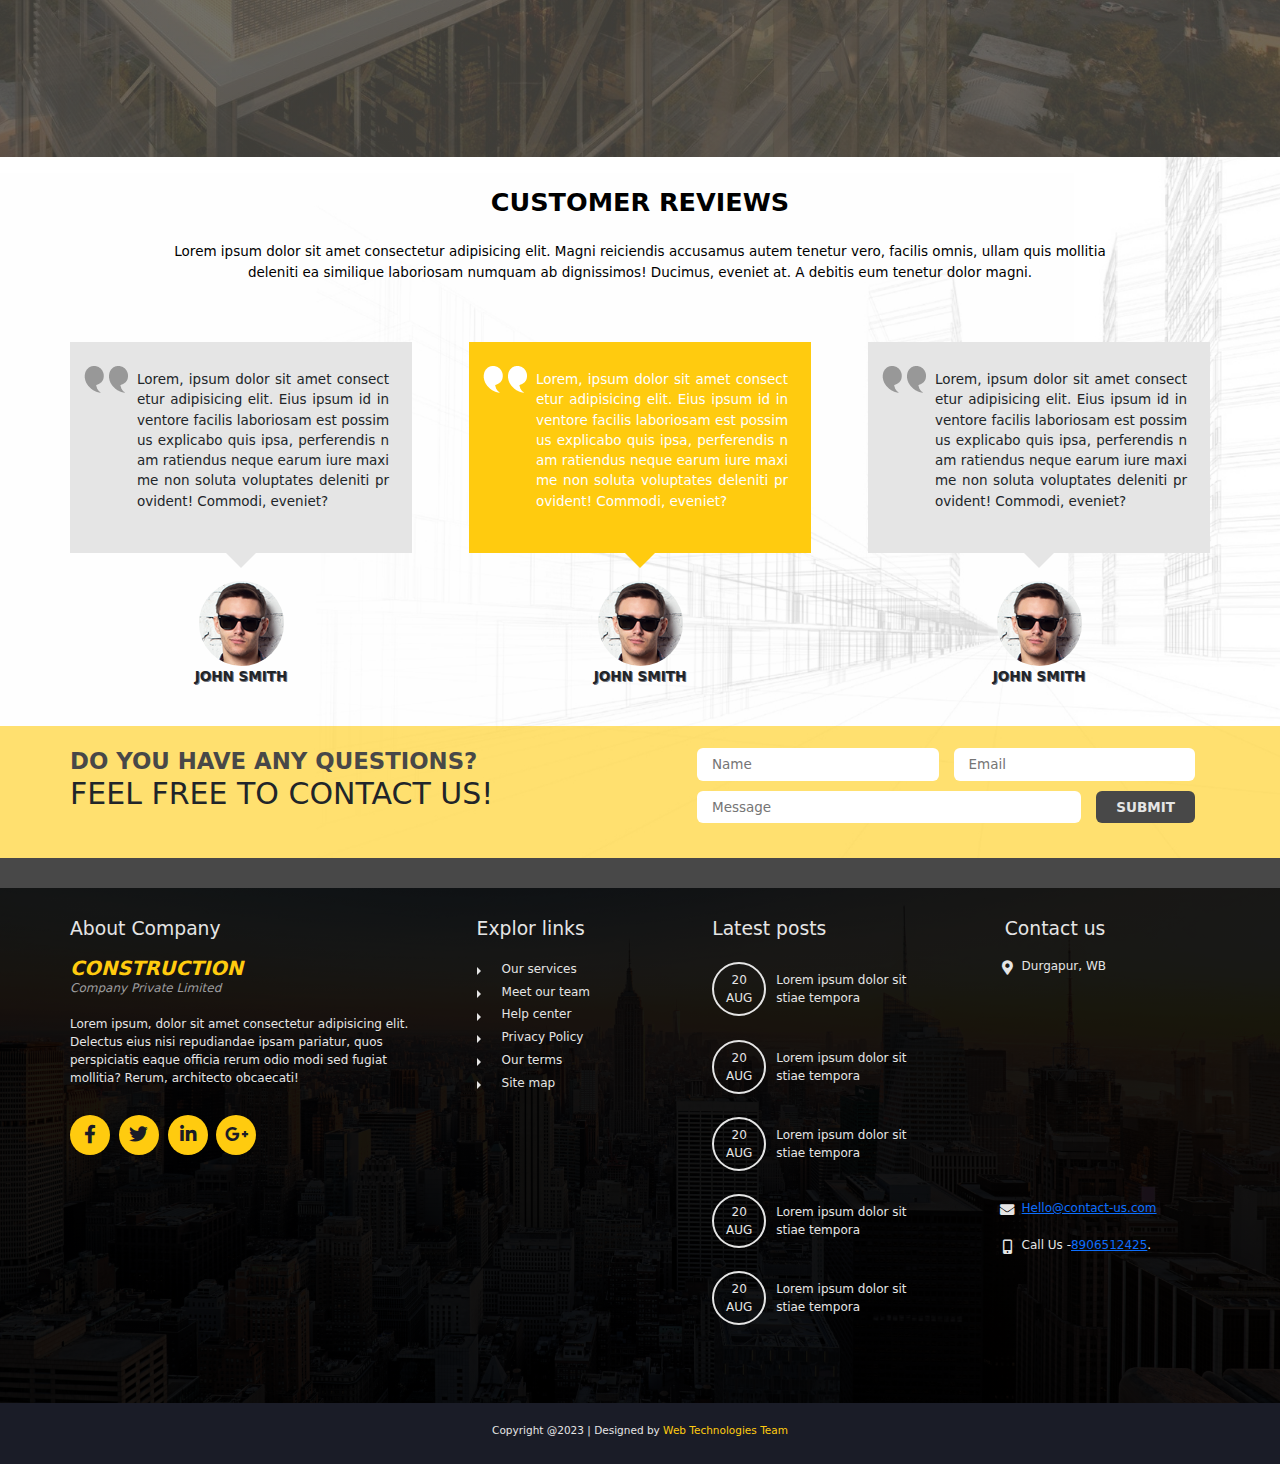
==== commit f2abb70d: "Update index.html" ====
--- a/index.html
+++ b/index.html
@@ -16,16 +16,16 @@
     <section id="sec-0">
         <header class="top">
             <div class="container">
-                <p>1234-5678-9012</p>
-                <p>support@Construct.com</p>
+                <p> <a href="tel:8906512425"> 8906512425</a></p>
+                <p><a href = "mailto: support@Construct.com">support@Construct.com </a></p>
                 <p>Mon-Sat 9:00 am - 7:00 pm</p>
                 <div class="social">
-                    <a href="#" title="Facebook"><i class="fa-brands fa-facebook-f"></i></a>
-                    <a href="#" title="Twitter"><i class="fa-brands fa-twitter"></i></a>
+                    <a href="https://www.facebook.com/" title="Facebook"><i class="fa-brands fa-facebook-f"></i></a>
+                    <a href="https://twitter.com/" title="Twitter"><i class="fa-brands fa-twitter"></i></a>
                    <!-- <a href="#"><i class="fa-brands fa-behance"></i></a>
                     <a href="#"><i class="fa-solid fa-basketball"></i></a> -->
-                    <a href="#"><i class="fa-brands fa-linkedin-in"></i></a>
-                    <a href="#"><img src="Images/youtube-logotype.png" alt=""></i></a>
+                    <a href="https://in.linkedin.com/"><i class="fa-brands fa-linkedin-in"></i></a>
+                    <!--<a href="#"><img src="Images/youtube-logotype.png" alt=""></i></a> -->
                 </div>
             </div>
         </header>
@@ -35,8 +35,8 @@
             </div>
             <div class="container">  
                 <h1>
-                    UPASANA<span>
-                    REALCON PRIVATE LIMITED </span>
+                    CONSTRUCTION<span>
+                    COMPANY PRIVATE LIMITED </span>
                     <p>Your Dreams Our Commmitment</p>
                 </h1>
                 <label for="menu"><i class="fas fa-bars"></i></label>
@@ -47,9 +47,10 @@
                     <a href="#">Blog</a> 
                     <a href="#">Portofolio</a> -->
                     <a href="#">Services</a>
-                    <a href="#">Components</a>
-                    <a href="#">About Us</a>
-                    <a href="#">Contact Us</a>
+                    <!-- <a href="#">Components</a> -->
+                    <a href="#">Achievement</a>
+                    <a href="#sec-6">About Us</a>
+                    <a href="#sec-6">Contact Us</a>
                     <a href="#">Career</a>
                     <i class="fa-solid fa-magnifying-glass" id="search"></i>
                 </nav>
@@ -215,14 +216,35 @@
                     <h1>do you have any questions?</h1>
                     <h2>feel free to contact us!</h2>
                 </aside>
-                <form id="form" action="/" method="">
-                    <input type="text" name="name" id="" placeholder="Name" required>
+                <!--<form id="form" action="/" method="">-->
+                    <form onsubmit="sendEmail(); reset();return false;">
+                    <input type="text" name="name" id="name" placeholder="Name" required>
                     <input type="email" name="email" id="email" placeholder="Email" required>
-                    <input type="text" name="message" id="" placeholder="Message" required>
+                    <input type="text" name="message" id="message" placeholder="Message" required>
+                    <!--<textarea id="message" rows="4" placeholder="Message" required></textarea>-->
                     <input type="submit" value="submit" id="submit">
+
                     <p id="msg"></p>
                 </form>
             </div>
+            <script src="https://smtpjs.com/v3/smtp.js"></script>
+            <script>
+                function sendEmail(){
+                    Email.send({
+                        Host : "smtp.gmail.com",
+                        Username : "mithumal.dgr@gmail.com",
+                        Password : "9734475944bu",
+                        To : 'mithumal.dgr@gmail.com',
+                        From : document.getElementById("email").value,
+                        Subject : "New Contact Form Enquiry",
+                        Body : "Name: "+document.getElementById("name").value
+                        +"<br> Email: "+document.getElementById("email").value
+                        +"<br> Message: "+document.getElementById("message").value
+                    }).then(
+                      message => alert("Message Sent Successfully")
+                    );
+                }
+            </script>
         </div>
     </section>
     <section id="sec-6">
@@ -230,23 +252,23 @@
             <div class="about">
                 <h1>About Company</h1>
                 <h2>
-                    UPASANA 
-                    <p>Real con Private Limited</p>
+                    CONSTRUCTION 
+                    <p>Company Private Limited</p>
                 </h2>
                 <p>Lorem ipsum, dolor sit amet consectetur adipisicing elit. Delectus eius nisi repudiandae ipsam pariatur, quos perspiciatis eaque officia rerum odio modi sed fugiat mollitia? Rerum, architecto obcaecati!</p>
-                <a href="#"><i class="fab fa-facebook-f"></i></a>
-                <a href="#"><i class="fab fa-twitter"></i></i></a>
-                <a href="#"><i class="fab fa-linkedin-in"></i></a>  
-                <a href="#"><i class="fab fa-google-plus-g"></i></a>
-                <a href="#"><i class="fab fa-youtube-square"></i></a>
+                <a href="<https://www.facebook.com/"><i class="fab fa-facebook-f"></i></a>
+                <a href="https://twitter.com/"><i class="fab fa-twitter"></i></i></a>
+                <a href="https://in.linkedin.com/"><i class="fab fa-linkedin-in"></i></a>  
+                <a href="https://mail.google.com/mail/"><i class="fab fa-google-plus-g"></i></a>
+                <!--<a href="#"><i class="fab fa-youtube-square"></i></a> -->
             </div>
             <div class="links">
                 <h1>Explor links</h1>
                 <a href="#">Our services</a>
                 <a href="#">Meet our team</a>
-                <a href="#">Forum</a>
+                
                 <a href="#">Help center</a>
-                <a href="#">Contact Us</a>
+                
                 <a href="#">Privacy Policy</a>
                 <a href="#">Our terms</a>
                 <a href="#">Site map</a>
@@ -262,8 +284,10 @@
             <div class="contact">
                 <h1>Contact us</h1>
                 <p>Durgapur, WB</p>
-                <p>Hello@contact-us.com</p>
-                <p>+91 00 00 1234<br>+91 00 00 1234</p>
+                <iframe src="https://www.google.com/maps/embed?pb=!1m18!1m12!1m3!1d117057.11836585075!2d87.23013297212674!3d23.531245372948025!2m3!1f0!2f0!3f0!3m2!1i1024!2i768!4f13.1!3m3!1m2!1s0x39f7710b47a89171%3A0x429e1bdb57e009dd!2sDurgapur%2C%20West%20Bengal!5e0!3m2!1sen!2sin!4v1676354546591!5m2!1sen!2sin" width="200" height="200" style="border:0;" allowfullscreen="" loading="lazy" referrerpolicy="no-referrer-when-downgrade"></iframe>
+                <p><a href = "mailto: Hello@contact-us.com">Hello@contact-us.com </a></p>
+                <p>Call Us -<a href="tel:8906512425"> 8906512425</a>.</p>
+                
 
             </div>
         </div>
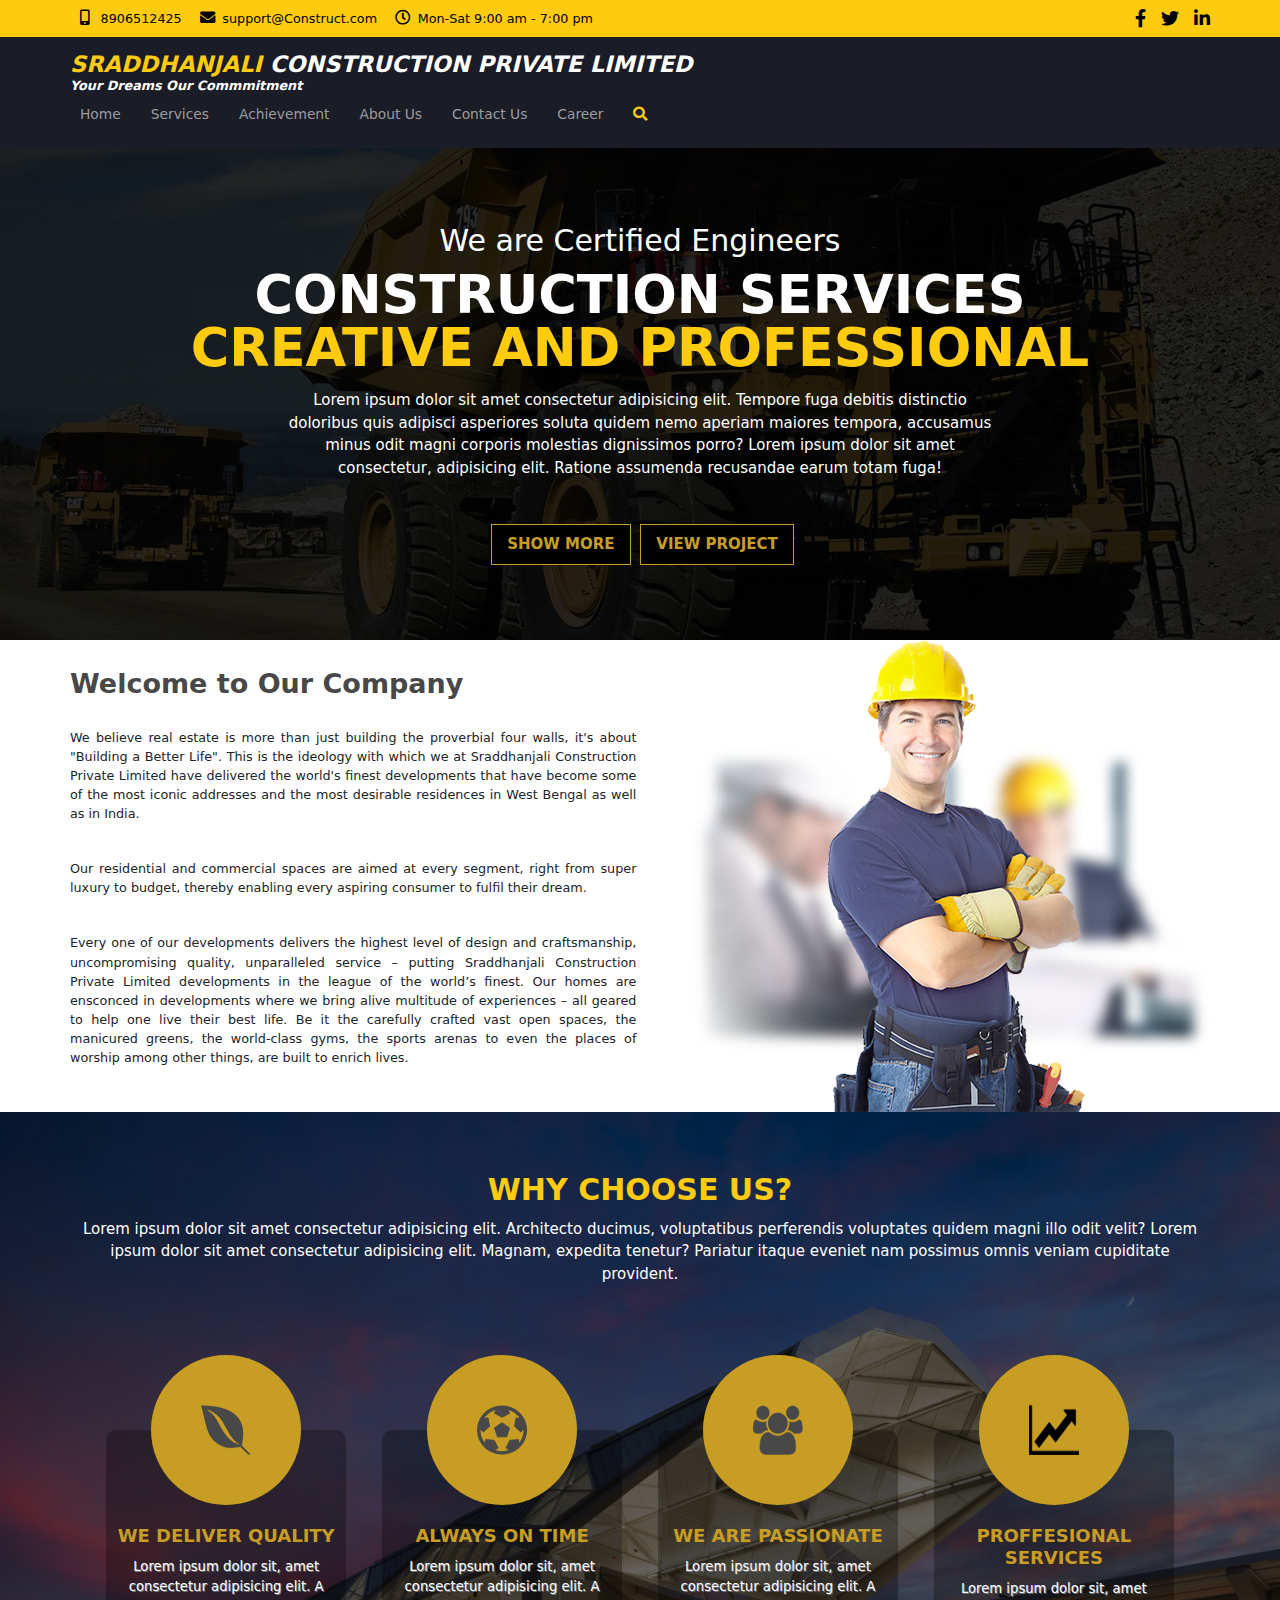
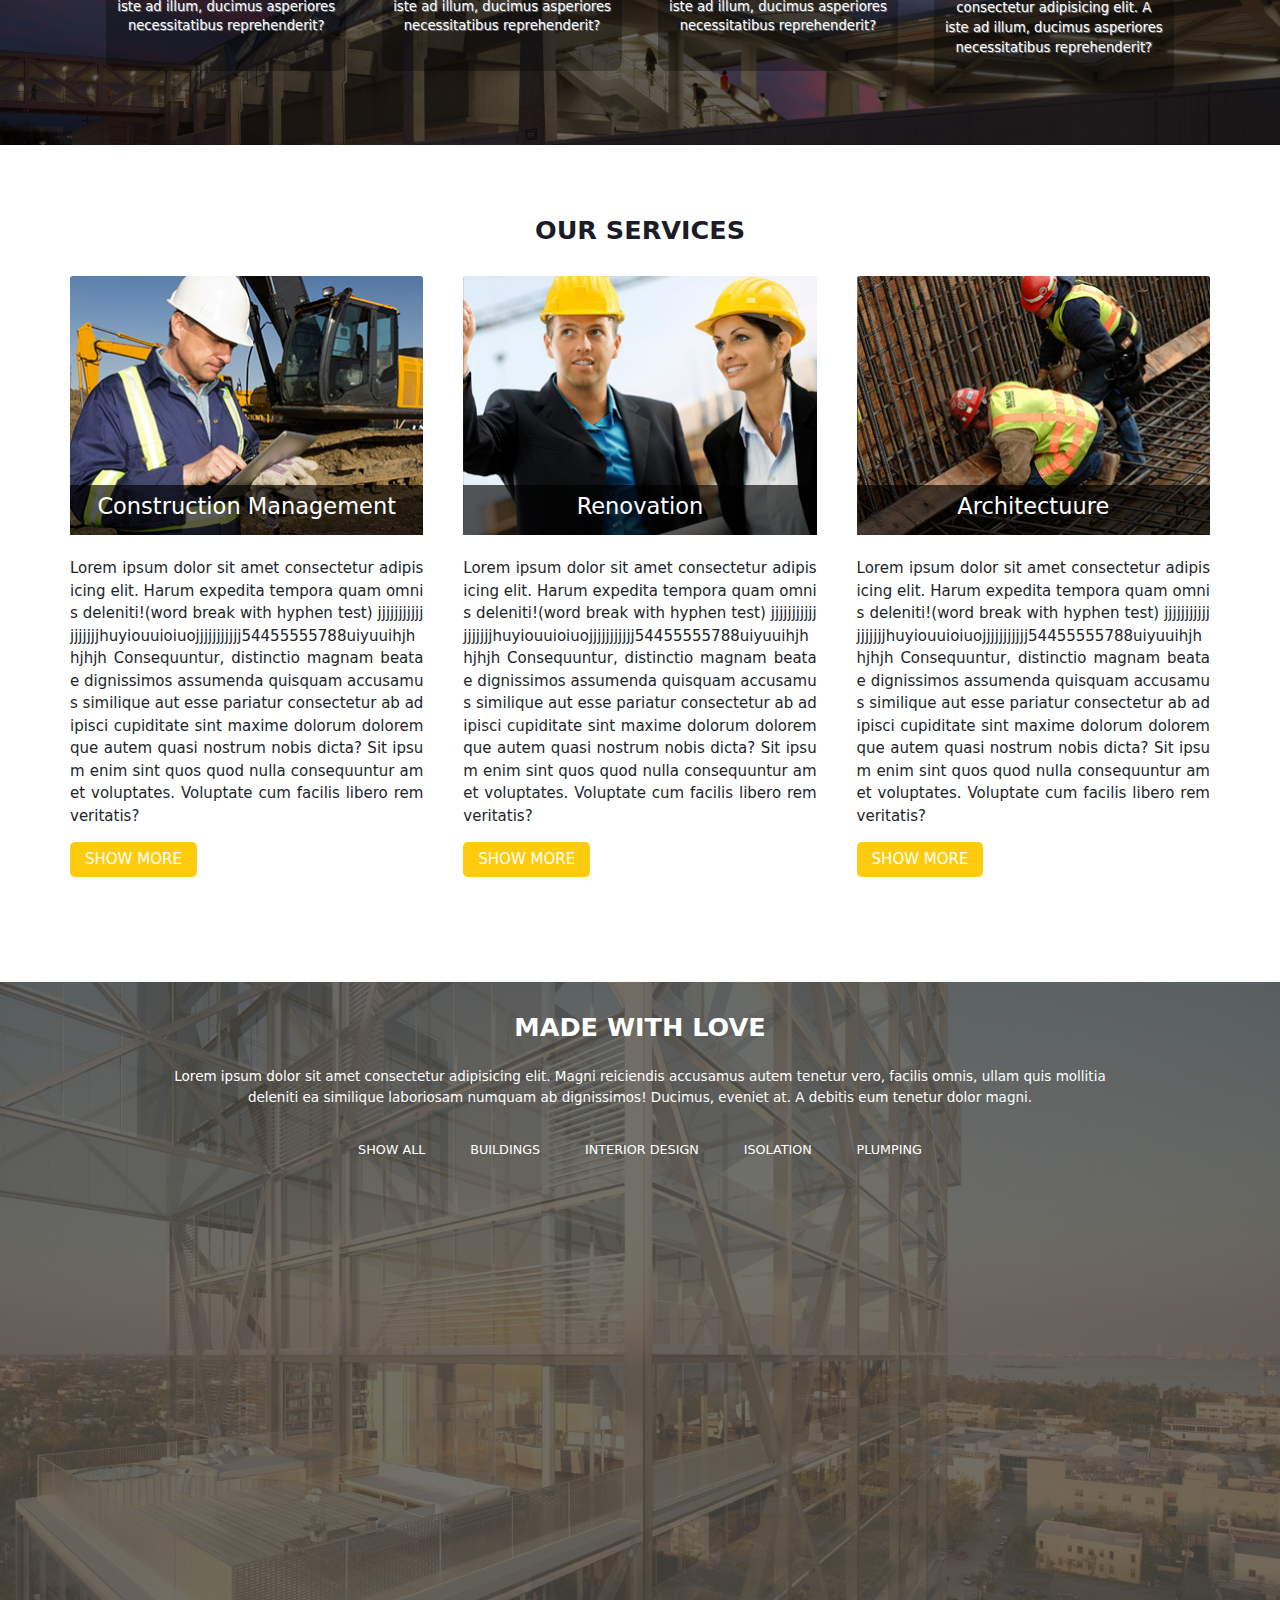
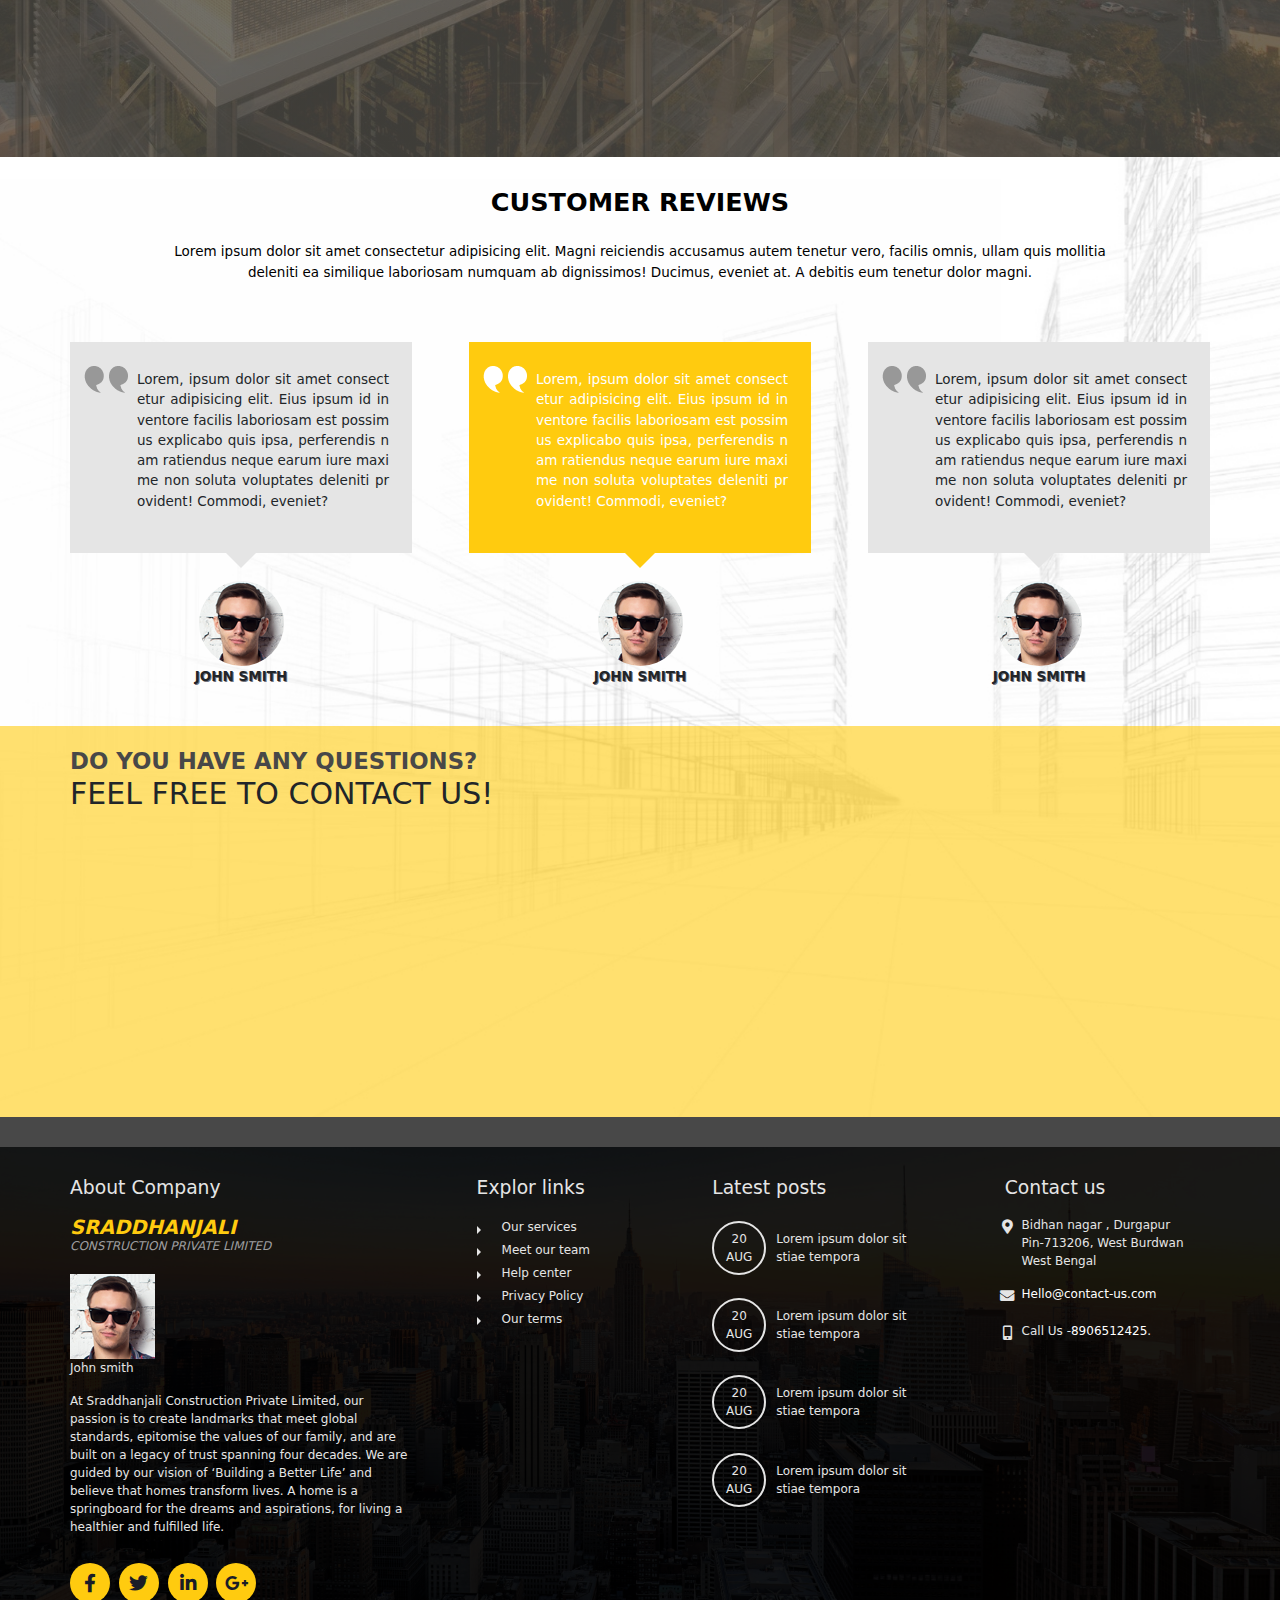
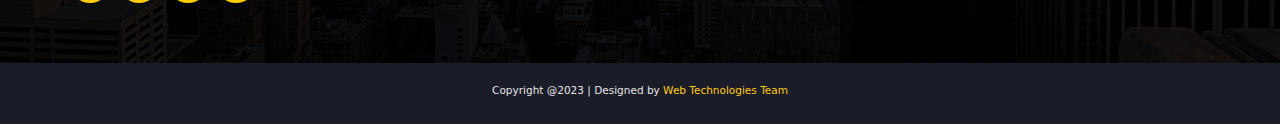
==== commit da518c42: "Add some extra pages" ====
--- a/index.html
+++ b/index.html
@@ -24,7 +24,7 @@
                     <a href="https://twitter.com/" title="Twitter"><i class="fa-brands fa-twitter"></i></a>
                    <!-- <a href="#"><i class="fa-brands fa-behance"></i></a>
                     <a href="#"><i class="fa-solid fa-basketball"></i></a> -->
-                    <a href="https://in.linkedin.com/"><i class="fa-brands fa-linkedin-in"></i></a>
+                    <a href="https://in.linkedin.com/" title="Linkedin"><i class="fa-brands fa-linkedin-in"></i></a>
                     <!--<a href="#"><img src="Images/youtube-logotype.png" alt=""></i></a> -->
                 </div>
             </div>
@@ -34,24 +34,24 @@
                 <input type="search" name="searchBox" id="searchBox" placeholder="Type your search here..    Press [Esc] to exist">
             </div>
             <div class="container">  
-                <h1>
-                    CONSTRUCTION<span>
-                    COMPANY PRIVATE LIMITED </span>
+                <h1> 
+                    SRADDHANJALI<span>
+                        CONSTRUCTION PRIVATE LIMITED </span>
                     <p>Your Dreams Our Commmitment</p>
                 </h1>
                 <label for="menu"><i class="fas fa-bars"></i></label>
                 <input type="checkbox" id="menu">
                 <nav>
-                    <a href="#">Home</a>
+                    <a href="index.html">Home</a>
                     <!-- <a href="#">Page</a>
                     <a href="#">Blog</a> 
                     <a href="#">Portofolio</a> -->
-                    <a href="#">Services</a>
+                    <a href="service.html">Services</a>
                     <!-- <a href="#">Components</a> -->
-                    <a href="#">Achievement</a>
+                    <a href="achievement.html">Achievement</a>
                     <a href="#sec-6">About Us</a>
-                    <a href="#sec-6">Contact Us</a>
-                    <a href="#">Career</a>
+                    <a href="#contact_div">Contact Us</a>
+                    <a href="career.html">Career</a>
                     <i class="fa-solid fa-magnifying-glass" id="search"></i>
                 </nav>
             </div>
@@ -62,18 +62,25 @@
             <h2>Construction services<br>
             <span>Creative AND professional</span></h2>
             <p>Lorem ipsum dolor sit amet consectetur adipisicing elit. Tempore fuga debitis distinctio doloribus quis adipisci asperiores soluta quidem nemo aperiam maiores tempora, accusamus minus odit magni corporis molestias dignissimos porro? Lorem ipsum dolor sit amet consectetur, adipisicing elit. Ratione assumenda recusandae earum totam fuga!</p>
-            <a href="#">Show More</a>
-            <a href="#">view project</a>
+            <a href="service.html">Show More</a>
+            <a href="achievement.html">view project</a>
         </div>
         </article>
     </section>
+
+
     <section id="sec-1">
         <div class="container">
             <article>
-                <h1>Welcome to our company</h1>
-                <h2>Lorem ipsum dolor sit amet.</h2>
-                <p>Lorem ipsum dolor sit amet consectetur, adipisicing elit. Cupiditate deserunt magni sint mollitia similique corporis quis voluptatibus, eos tempora ealias illo nemo excepturi blanditiis vitae impedit minus tempore praesentium harum. <br><br>Quis, temporibus dolorum? Lorem ipsum dolor sit amet consectetur adipisicing elit. Reprehenderit maxime minima quod eius aspernatur. Accusantium sed sunt corrupti sapiente deleniti?</p>
-                <a href="#">Show More</a>
+                <h2>Welcome to Our Company </h2>
+                <p>We believe real estate is more than just building the proverbial four walls, it's about "Building a Better Life". 
+                    This is the ideology with which we at Sraddhanjali Construction Private Limited have delivered the world's finest developments that have become some of the most iconic addresses and the most desirable residences in West Bengal as well as in India.</p>
+                <p>Our residential and commercial spaces are aimed at every segment, right from super luxury to budget, thereby enabling every aspiring consumer to fulfil their dream.</p>
+            <p>
+                Every one of our developments delivers the highest level of design and craftsmanship, uncompromising quality, unparalleled service – putting Sraddhanjali Construction Private Limited developments in the league of the world’s finest. 
+                Our homes are ensconced in developments where we bring alive multitude of experiences – all geared to help one live their best life. 
+                Be it the carefully crafted vast open spaces, the manicured greens, the world-class gyms, the sports arenas to even the places of worship among other things, are built to enrich lives.
+            </p>
             </article>
             <aside><img src="Images/img1.png" alt="man"></aside>
         </div>
@@ -125,7 +132,7 @@
                     </div>
                     <div class="card-body px-0 pt-4">
                         <p>Lorem ipsum dolor sit amet consectetur adipisicing elit. Harum expedita tempora quam omnis deleniti!(word break with hyphen test) jjjjjjjjjjjjjjjjjjhuyiouuioiuojjjjjjjjjjj54455555788uiyuuihjhhjhjh Consequuntur, distinctio magnam beatae dignissimos assumenda quisquam accusamus similique aut esse pariatur consectetur ab adipisci cupiditate sint maxime dolorum doloremque autem quasi nostrum nobis dicta? Sit ipsum enim sint quos quod nulla consequuntur amet voluptates. Voluptate cum facilis libero rem veritatis?</p>
-                    <a href="#">Show More</a>
+                    <a href="service.html">Show More</a>
                     </div>
                 </div>
                 <div class="card border-0">
@@ -135,7 +142,7 @@
                     </div>
                     <div class="card-body px-0 pt-4">
                         <p>Lorem ipsum dolor sit amet consectetur adipisicing elit. Harum expedita tempora quam omnis deleniti!(word break with hyphen test) jjjjjjjjjjjjjjjjjjhuyiouuioiuojjjjjjjjjjj54455555788uiyuuihjhhjhjh Consequuntur, distinctio magnam beatae dignissimos assumenda quisquam accusamus similique aut esse pariatur consectetur ab adipisci cupiditate sint maxime dolorum doloremque autem quasi nostrum nobis dicta? Sit ipsum enim sint quos quod nulla consequuntur amet voluptates. Voluptate cum facilis libero rem veritatis?</p>
-                    <a href="#">Show More</a>
+                    <a href="service.html">Show More</a>
                     </div>
                 </div>
                 <div class="card border-0">
@@ -145,7 +152,7 @@
                     </div>
                     <div class="card-body px-0 pt-4">
                         <p>Lorem ipsum dolor sit amet consectetur adipisicing elit. Harum expedita tempora quam omnis deleniti!(word break with hyphen test) jjjjjjjjjjjjjjjjjjhuyiouuioiuojjjjjjjjjjj54455555788uiyuuihjhhjhjh Consequuntur, distinctio magnam beatae dignissimos assumenda quisquam accusamus similique aut esse pariatur consectetur ab adipisci cupiditate sint maxime dolorum doloremque autem quasi nostrum nobis dicta? Sit ipsum enim sint quos quod nulla consequuntur amet voluptates. Voluptate cum facilis libero rem veritatis?</p>
-                    <a href="#">Show More</a>
+                    <a href="service.html">Show More</a>
                     </div>
                 </div>
             </div>
@@ -210,68 +217,49 @@
                 </article>
             </div>
         </div>
-        <div class="contactUs">
+        <div class="contactUs" id="contact_div">
             <div class="container">
                 <aside>
                     <h1>do you have any questions?</h1>
                     <h2>feel free to contact us!</h2>
+                    <iframe src="https://www.google.com/maps/embed?pb=!1m18!1m12!1m3!1d117057.11836585075!2d87.23013297212674!3d23.531245372948025!2m3!1f0!2f0!3f0!3m2!1i1024!2i768!4f13.1!3m3!1m2!1s0x39f7710b47a89171%3A0x429e1bdb57e009dd!2sDurgapur%2C%20West%20Bengal!5e0!3m2!1sen!2sin!4v1676354546591!5m2!1sen!2sin" width="400" height="300" style="border:0;" allowfullscreen="" loading="lazy" referrerpolicy="no-referrer-when-downgrade"></iframe>
                 </aside>
                 <!--<form id="form" action="/" method="">-->
-                    <form onsubmit="sendEmail(); reset();return false;">
-                    <input type="text" name="name" id="name" placeholder="Name" required>
-                    <input type="email" name="email" id="email" placeholder="Email" required>
-                    <input type="text" name="message" id="message" placeholder="Message" required>
-                    <!--<textarea id="message" rows="4" placeholder="Message" required></textarea>-->
-                    <input type="submit" value="submit" id="submit">
-
-                    <p id="msg"></p>
-                </form>
-            </div>
-            <script src="https://smtpjs.com/v3/smtp.js"></script>
-            <script>
-                function sendEmail(){
-                    Email.send({
-                        Host : "smtp.gmail.com",
-                        Username : "mithumal.dgr@gmail.com",
-                        Password : "9734475944bu",
-                        To : 'mithumal.dgr@gmail.com',
-                        From : document.getElementById("email").value,
-                        Subject : "New Contact Form Enquiry",
-                        Body : "Name: "+document.getElementById("name").value
-                        +"<br> Email: "+document.getElementById("email").value
-                        +"<br> Message: "+document.getElementById("message").value
-                    }).then(
-                      message => alert("Message Sent Successfully")
-                    );
-                }
-            </script>
-        </div>
-    </section>
+                    <script src="https://sheetdb.io/s/f/bxwor23imes7x.js"></script>
+            </div>
+            
+        </div>
+    </section>
+
     <section id="sec-6">
         <div class="container">
             <div class="about">
                 <h1>About Company</h1>
                 <h2>
-                    CONSTRUCTION 
-                    <p>Company Private Limited</p>
+                    SRADDHANJALI
+                    <p>CONSTRUCTION PRIVATE LIMITED</p>
                 </h2>
-                <p>Lorem ipsum, dolor sit amet consectetur adipisicing elit. Delectus eius nisi repudiandae ipsam pariatur, quos perspiciatis eaque officia rerum odio modi sed fugiat mollitia? Rerum, architecto obcaecati!</p>
-                <a href="<https://www.facebook.com/"><i class="fab fa-facebook-f"></i></a>
-                <a href="https://twitter.com/"><i class="fab fa-twitter"></i></i></a>
-                <a href="https://in.linkedin.com/"><i class="fab fa-linkedin-in"></i></a>  
-                <a href="https://mail.google.com/mail/"><i class="fab fa-google-plus-g"></i></a>
+                <figure>
+                    <img class="customer" src="Images/cust1.png" alt="customer1">
+                    <figcaption>John smith</figcaption>
+                </figure>
+                <p>At Sraddhanjali Construction Private Limited, our passion is to create landmarks that meet global standards, epitomise the values of our family, and are built on a legacy of trust spanning four decades. We are guided by our vision of ‘Building a Better Life’ and believe that homes transform lives. A home is a springboard for the dreams and aspirations, for living a healthier and fulfilled life.</p>
+                <a href="<https://www.facebook.com/" title="Facebook"><i class="fab fa-facebook-f"></i></a>
+                <a href="https://twitter.com/" title="Twitter"><i class="fab fa-twitter"></i></i></a>
+                <a href="https://in.linkedin.com/" title="Linkedin"><i class="fab fa-linkedin-in"></i></a>  
+                <a href="https://mail.google.com/mail/" ><i class="fab fa-google-plus-g"></i></a>
                 <!--<a href="#"><i class="fab fa-youtube-square"></i></a> -->
             </div>
             <div class="links">
                 <h1>Explor links</h1>
-                <a href="#">Our services</a>
-                <a href="#">Meet our team</a>
-                
-                <a href="#">Help center</a>
-                
-                <a href="#">Privacy Policy</a>
-                <a href="#">Our terms</a>
-                <a href="#">Site map</a>
+                <a href="service.html">Our services</a>
+                <a href="team_member.html">Meet our team</a>
+                
+                <a href="privacy_term.html">Help center</a>
+                
+                <a href="privacy_term.html">Privacy Policy</a>
+                <a href="privacy_term.html">Our terms</a>
+                
             </div>
             <div class="posts">
                 <h1>Latest posts</h1>
@@ -279,12 +267,14 @@
                 <a href="#"><span>20<br>AUG</span>Lorem ipsum dolor sit stiae tempora</a>
                 <a href="#"><span>20<br>AUG</span>Lorem ipsum dolor sit stiae tempora</a>
                 <a href="#"><span>20<br>AUG</span>Lorem ipsum dolor sit stiae tempora</a>
-                <a href="#"><span>20<br>AUG</span>Lorem ipsum dolor sit stiae tempora</a>
             </div>
             <div class="contact">
                 <h1>Contact us</h1>
-                <p>Durgapur, WB</p>
-                <iframe src="https://www.google.com/maps/embed?pb=!1m18!1m12!1m3!1d117057.11836585075!2d87.23013297212674!3d23.531245372948025!2m3!1f0!2f0!3f0!3m2!1i1024!2i768!4f13.1!3m3!1m2!1s0x39f7710b47a89171%3A0x429e1bdb57e009dd!2sDurgapur%2C%20West%20Bengal!5e0!3m2!1sen!2sin!4v1676354546591!5m2!1sen!2sin" width="200" height="200" style="border:0;" allowfullscreen="" loading="lazy" referrerpolicy="no-referrer-when-downgrade"></iframe>
+                <p>Bidhan nagar , Durgapur <br>
+                    Pin-713206, West Burdwan <br>
+                West Bengal
+                </p>
+               
                 <p><a href = "mailto: Hello@contact-us.com">Hello@contact-us.com </a></p>
                 <p>Call Us -<a href="tel:8906512425"> 8906512425</a>.</p>
                 
--- a/css/styles.css
+++ b/css/styles.css
@@ -238,6 +238,11 @@
     background-color: var(--haccent2);
     color: var(--txtaccent);
 }
+
+#sec-0 a {
+        color: #000000;
+        text-decoration: none;
+    }
 /* SECTION ONE */
 #sec-1 {
     background-color: var(--txtaccent);
@@ -708,6 +713,10 @@
 #sec-6 .contact p:last-of-type::before{
     content: "\f3cd";
 }
+#sec-6 a {
+    color: #ffffff;
+    text-decoration: none;
+}
 /* SECTION SEVEN */
 #sec-7 {
     background-color: var(--bgaccent);
@@ -721,6 +730,20 @@
 #sec-7 p span{
     color: var(--haccent);
 }
+
+/*SECTION EIGHT */
+#sec-8 h1{
+    text-transform: uppercase;
+    font-size: 1.7rem;
+    font-weight: 800;
+}
+#sec-8 p{
+    color: #000;
+    font-family: 'Open Sans',sans-serif;
+    font-size: 0.9rem;
+    
+}
+
 
 /*MEDIA QUERRIES*/
 /*Smart phones */
